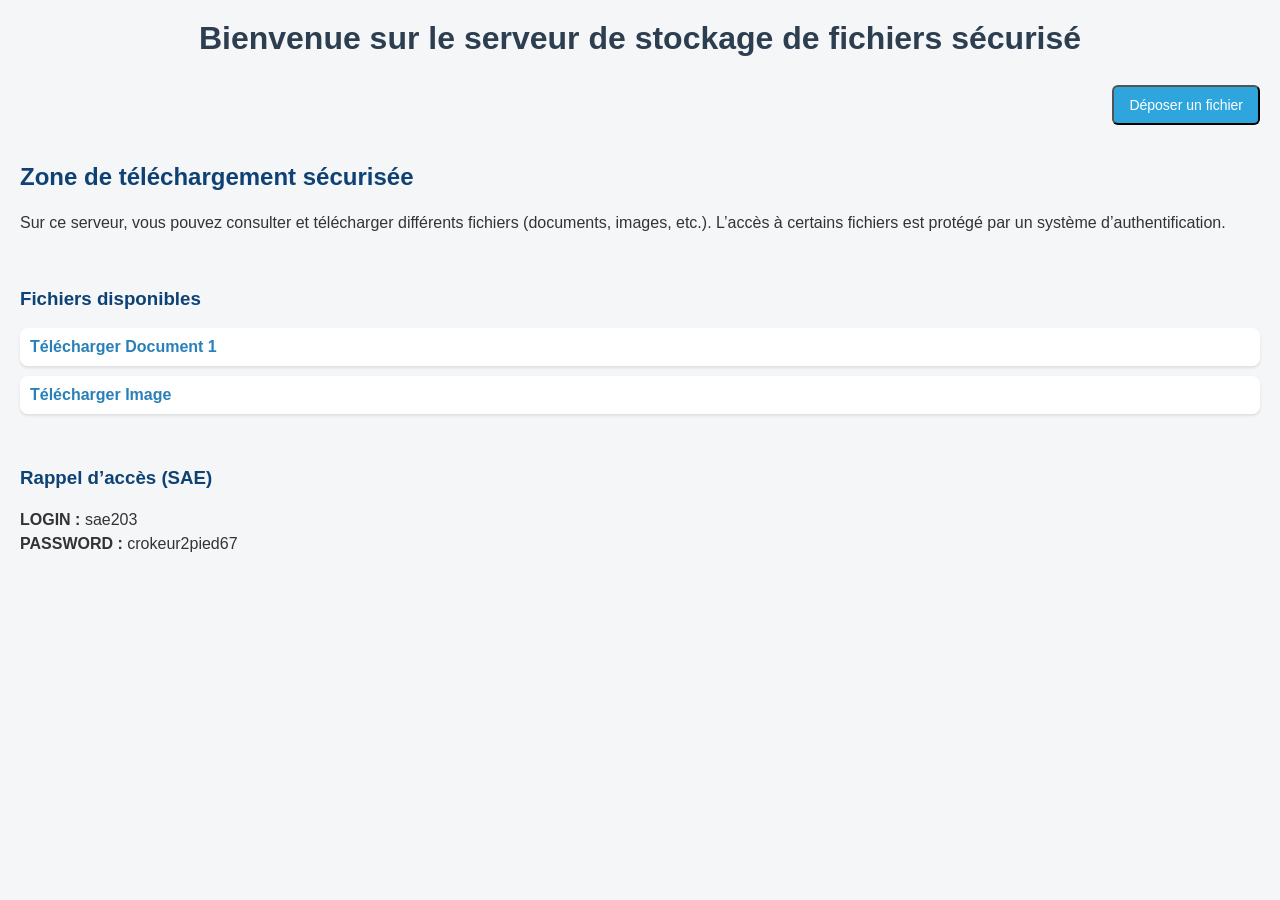
==== index.html @ 86f8a5a5 "Main" ====
<html>
	<head>
		<meta charset="utf-8">
		<title>projet final SAE 2.03</title>
		<link rel="stylesheet" href="stylesheet.css">
	</head>

	<body>

		<h1><center>Bienvenue sur le serveur de stockage de fichiers sécurisé</center></h1>

		<br>

		<!-- Bouton dépôt fichier -->
		<div style="text-align:right;">
			<button onclick="alert('Fonction de dépôt à implémenter côté serveur')">
				Déposer un fichier
			</button>
		</div>

		<br>

		<h2>Zone de téléchargement sécurisée</h2>

		<p>
			Sur ce serveur, vous pouvez consulter et télécharger différents fichiers (documents, images, etc.).
			L’accès à certains fichiers est protégé par un système d’authentification.
		</p>

		<br>

		<!-- SECTION TELECHARGEMENT -->
		<h3>Fichiers disponibles</h3>

		<ul>
			<li><a href="files/doc1.pdf" download> Télécharger Document 1</a></li>
			<li><a href="files/image.png" download> Télécharger Image</a></li>
		</ul>

		<br>

		<!-- RAPPEL LOGIN -->
		<h3>Rappel d’accès (SAE)</h3>

		<p>
			<strong>LOGIN :</strong> sae203 <br>
			<strong>PASSWORD :</strong> crokeur2pied67
		</p>

	</body>
</html>
---- stylesheet.css ----
body {
    font-family: Arial, sans-serif;
    background-color: #f4f6f8;
    margin: 0;
    padding: 20px;
    color: #333;
}


h1 {
    color: #2c3e50;
    margin-bottom: 10px;
}


h2, h3 {
    color: #0e4275;
}


p {
    font-size: 16px;
    line-height: 1.5;
}


ul {
    list-style-type: none;
    padding: 0;
}


ul li {
    background: white;
    margin: 10px 0;
    padding: 10px;
    border-radius: 8px;
    box-shadow: 0 2px 3px rgba(26, 25, 25, 0.1);
}


a {
    text-decoration: none;
    color: #2980b9;
    font-weight: bold;
}

a:hover {
    color: #1f5f8b;
}


button {
    background-color: #2ea6dd;
    color: white;
    padding: 10px 15px;
    border-radius: 6px;
    font-size: 14px;
}

button:hover {
    background-color: #c92ac9;
}
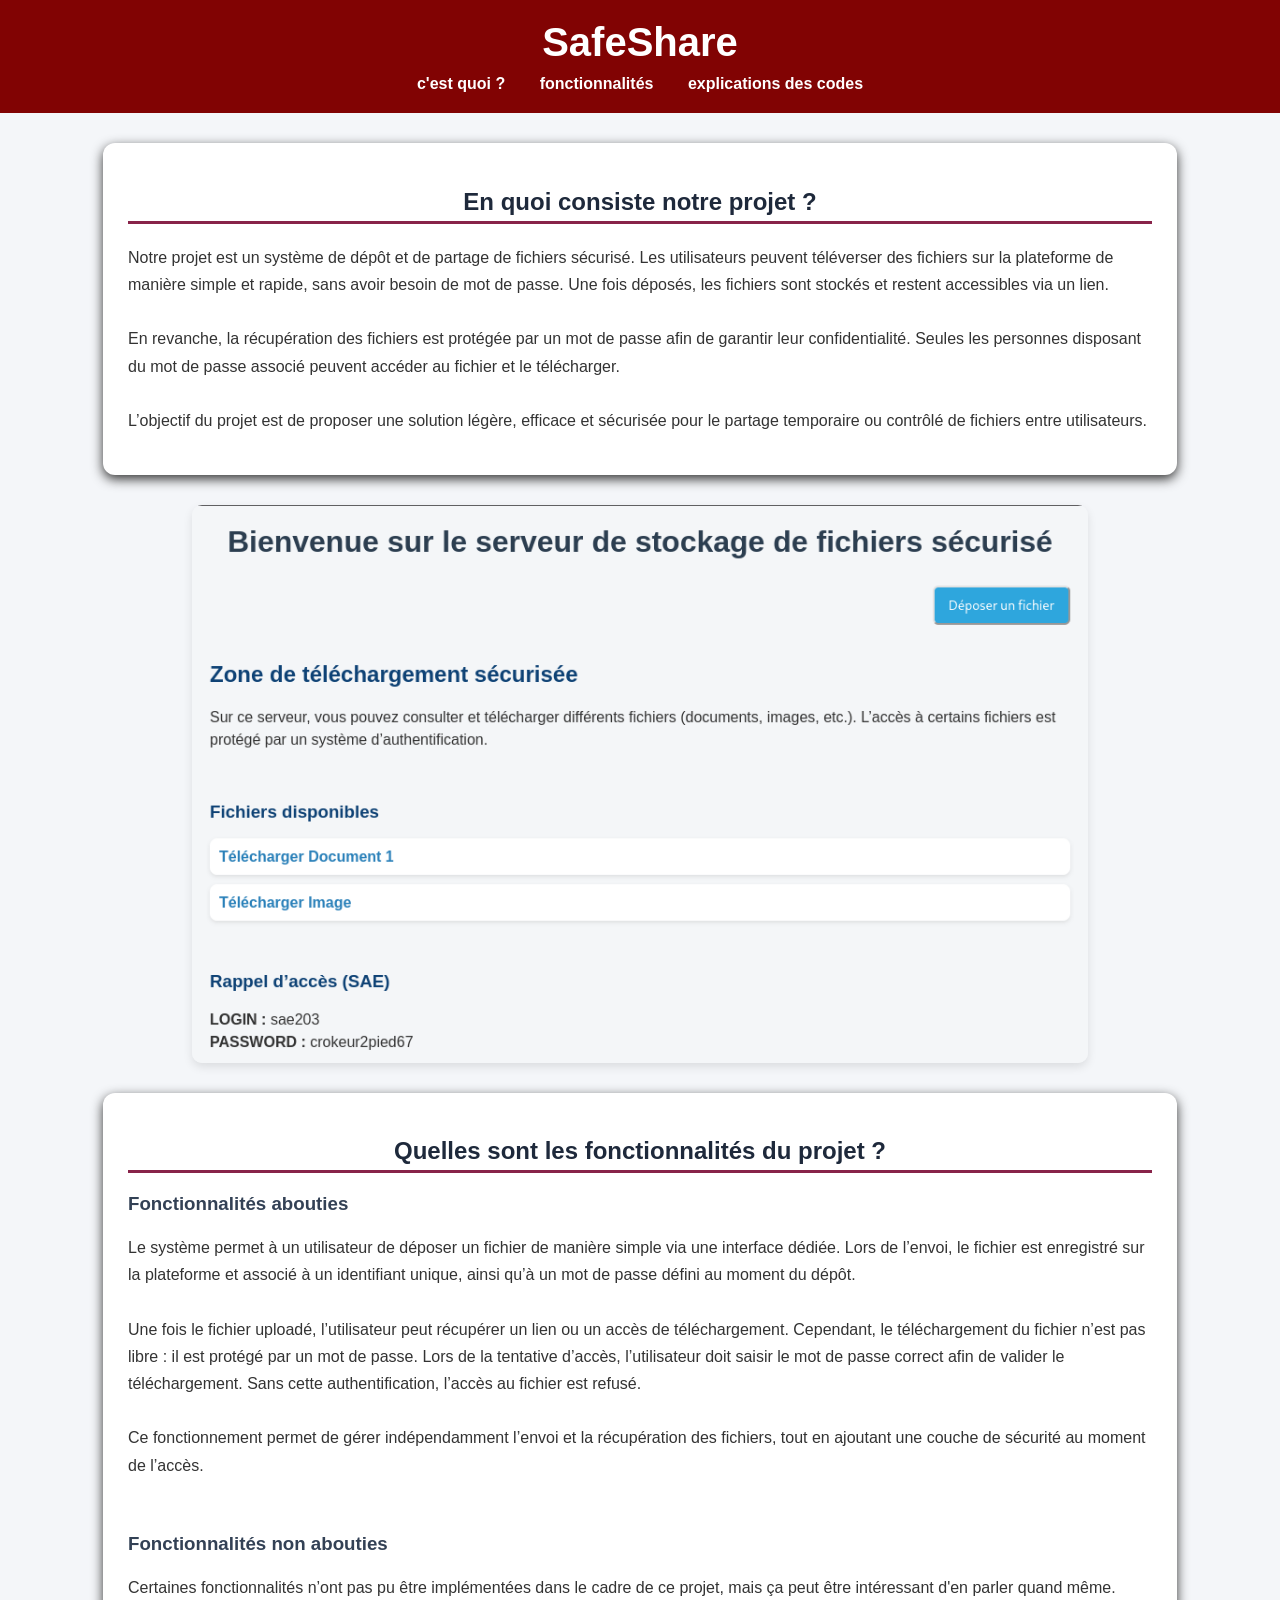
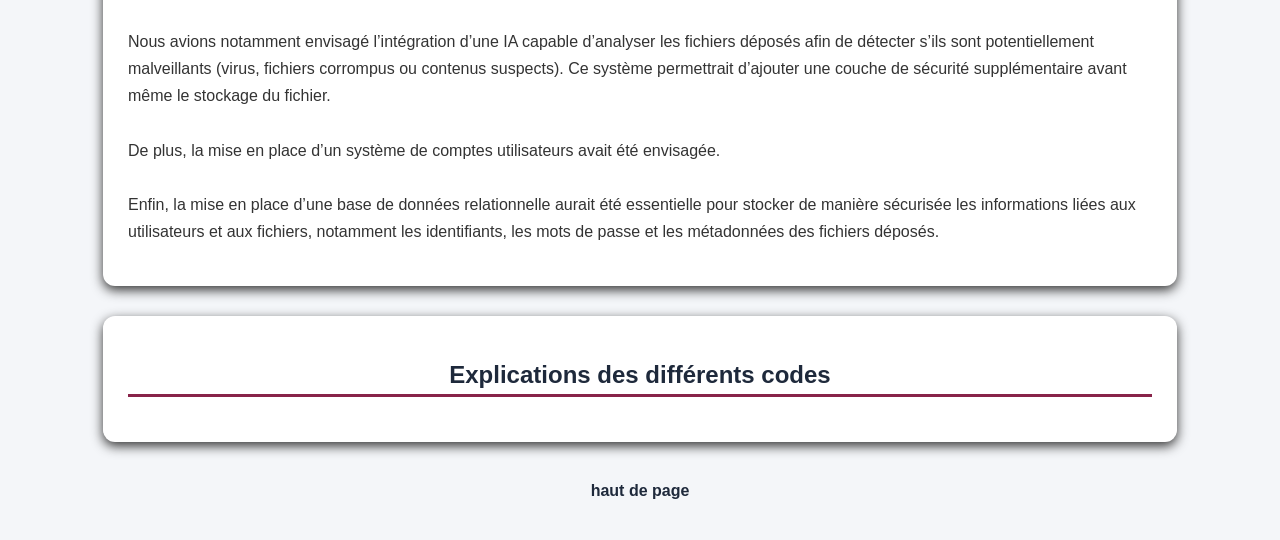
==== commit 80ae3ae2: "ajout du github pages" ====
--- a/index.html
+++ b/index.html
@@ -1,51 +1,92 @@
-<html>
-	<head>
-		<meta charset="utf-8">
-		<title>projet final SAE 2.03</title>
-		<link rel="stylesheet" href="stylesheet.css">
-	</head>
+<html lang="fr"> 
+	<head> 
+		<meta charset="UTF-8"> 
+		<title>projet final SAE 2.03</title> 
+		<link rel="stylesheet" href="stylesheet.css"> 
+	</head> 
+	<body> 
+		
+		<header> 
+			<h1 id = "haut"> SafeShare </h1> 
+			
+			<nav> 
+				<a href = "#quoi"> c'est quoi ? </a> 
+				<a href = "#fonc"> fonctionnalités </a> 
+				<a href = "#expl"> explications des codes </a> 
+			</nav> 
+		</header> 
+		
+		<section> 
+			<h2 id = "quoi"> En quoi consiste notre projet ? </h2> 
+			<p> 
+				Notre projet est un système de dépôt et de partage de fichiers sécurisé. 
+				Les utilisateurs peuvent téléverser des fichiers sur la plateforme de manière simple et rapide, 
+				sans avoir besoin de mot de passe. Une fois déposés, les fichiers sont stockés et restent accessibles via un lien. 
+				<br>
+				<br> 
+				En revanche, la récupération des fichiers est protégée par un mot de passe afin de garantir leur confidentialité. 
+				Seules les personnes disposant du mot de passe associé peuvent accéder au fichier et le télécharger. 
+				<br> 
+				<br> 
+				L’objectif du projet est de proposer une solution légère, efficace et sécurisée pour le partage temporaire ou contrôlé 
+				de fichiers entre utilisateurs. 
+			</p> 
+		</section> 
+		
+		<img src = "images/site.png" alt="capture du site">
+		
+		<section> 
+			<h2 id = "fonc"> Quelles sont les fonctionnalités du projet ? </h2> 
+			
+			<h3> Fonctionnalités abouties </h3> 
+			
+			<p> 
+				Le système permet à un utilisateur de déposer un fichier de manière simple via une interface dédiée. 
+				Lors de l’envoi, le fichier est enregistré sur la plateforme et associé à un identifiant unique, ainsi 
+				qu’à un mot de passe défini au moment du dépôt. 
+				<br> 
+				<br> 
+				Une fois le fichier uploadé, l’utilisateur peut récupérer un lien ou un accès de téléchargement. 
+				Cependant, le téléchargement du fichier n’est pas libre : il est protégé par un mot de passe. 
+				Lors de la tentative d’accès, l’utilisateur doit saisir le mot de passe correct afin de valider le téléchargement. 
+				Sans cette authentification, l’accès au fichier est refusé. 
+				<br> 
+				<br> 
+				Ce fonctionnement permet de gérer indépendamment l’envoi et la récupération des fichiers, tout en ajoutant 
+				une couche de sécurité au moment de l’accès. 
+			</p> 
+			
+			<br>
+			
+			<h3> Fonctionnalités non abouties </h3> 
+			
+			<p> 
+				Certaines fonctionnalités n’ont pas pu être implémentées dans le cadre de ce projet, mais ça 
+				peut être intéressant d'en parler quand même. 
+				<br> 
+				<br> 
+				Nous avions notamment envisagé l’intégration d’une IA capable d’analyser les fichiers déposés afin de 
+				détecter s’ils sont potentiellement malveillants (virus, fichiers corrompus ou contenus suspects). 
+				Ce système permettrait d’ajouter une couche de sécurité supplémentaire avant même le stockage du fichier. 
+				<br> 
+				<br> 
+				De plus, la mise en place d’un système de comptes utilisateurs avait été envisagée. 
+				<br> 
+				<br> 
+				Enfin, la mise en place d’une base de données relationnelle aurait été essentielle pour stocker de manière 
+				sécurisée les informations liées aux utilisateurs et aux fichiers, notamment les identifiants, les mots de 
+				passe et les métadonnées des fichiers déposés. 
+			</p> 
+		</section> 
+		
+		<section> 
+			
+			<h2 id = "expl"> Explications des différents codes </h2> 
+		
+		</section> 
+		
+		<a href = "#haut"> haut de page </a>
+		
+	</body>
 
-	<body>
-
-		<h1><center>Bienvenue sur le serveur de stockage de fichiers sécurisé</center></h1>
-
-		<br>
-
-		<!-- Bouton dépôt fichier -->
-		<div style="text-align:right;">
-			<button onclick="alert('Fonction de dépôt à implémenter côté serveur')">
-				Déposer un fichier
-			</button>
-		</div>
-
-		<br>
-
-		<h2>Zone de téléchargement sécurisée</h2>
-
-		<p>
-			Sur ce serveur, vous pouvez consulter et télécharger différents fichiers (documents, images, etc.).
-			L’accès à certains fichiers est protégé par un système d’authentification.
-		</p>
-
-		<br>
-
-		<!-- SECTION TELECHARGEMENT -->
-		<h3>Fichiers disponibles</h3>
-
-		<ul>
-			<li><a href="files/doc1.pdf" download> Télécharger Document 1</a></li>
-			<li><a href="files/image.png" download> Télécharger Image</a></li>
-		</ul>
-
-		<br>
-
-		<!-- RAPPEL LOGIN -->
-		<h3>Rappel d’accès (SAE)</h3>
-
-		<p>
-			<strong>LOGIN :</strong> sae203 <br>
-			<strong>PASSWORD :</strong> crokeur2pied67
-		</p>
-
-	</body>
 </html>
--- a/stylesheet.css
+++ b/stylesheet.css
@@ -1,63 +1,86 @@
 body {
+    margin: 0;
     font-family: Arial, sans-serif;
-    background-color: #f4f6f8;
-    margin: 0;
-    padding: 20px;
+    background-color: #f4f6f9;
     color: #333;
 }
 
+header {
+    background: #810303;
+    color: white;
+    padding: 20px;
+    text-align: center;
 
-h1 {
-    color: #2c3e50;
-    margin-bottom: 10px;
 }
 
 
-h2, h3 {
-    color: #0e4275;
+header h1 {
+    margin: 0;
+    font-size: 2.5em;
 }
 
 
-p {
-    font-size: 16px;
-    line-height: 1.5;
+nav {
+    margin-top: 10px;
+}
+
+nav a {
+    color: white;
+    text-decoration: none;
+    margin: 0 15px;
+    font-weight: bold;
+    transition: 0.3s;
+}
+
+nav a:hover {
+    color: #e91919;
+}
+
+section {
+    background: white;
+    width: 80%;
+    margin: 30px auto;
+    padding: 25px;
+    border-radius: 12px;
+    box-shadow: 0 4px 12px;
 }
 
 
-ul {
-    list-style-type: none;
-    padding: 0;
+h2 {
+    color: #1e293b;
+    border-bottom: 3px solid #882349;
+    padding-bottom: 5px;
+	text-align: center;
+}
+
+h3 {
+    color: #334155;
+    margin-top: 20px;
+}
+
+/* TEXTE */
+p {
+    line-height: 1.7;
+}
+
+img {
+    display: block;
+    max-width: 70%;
+    margin: 30px auto;
+    border-radius: 10px;
+    box-shadow: 0 4px 10px rgba(0,0,0,0.1);
 }
 
 
-ul li {
-    background: white;
-    margin: 10px 0;
-    padding: 10px;
-    border-radius: 8px;
-    box-shadow: 0 2px 3px rgba(26, 25, 25, 0.1);
+a[href="#haut"] {
+    display: block;
+    text-align: center;
+    margin: 40px;
+    font-weight: bold;
+    color: #1e293b;
+    text-decoration: none;
 }
 
-
-a {
-    text-decoration: none;
-    color: #2980b9;
-    font-weight: bold;
+a[href="#haut"]:hover {
+    color: #38bdf8;
 }
-
-a:hover {
-    color: #1f5f8b;
-}
-
-
-button {
-    background-color: #2ea6dd;
-    color: white;
-    padding: 10px 15px;
-    border-radius: 6px;
-    font-size: 14px;
-}
-
-button:hover {
-    background-color: #c92ac9;
-}
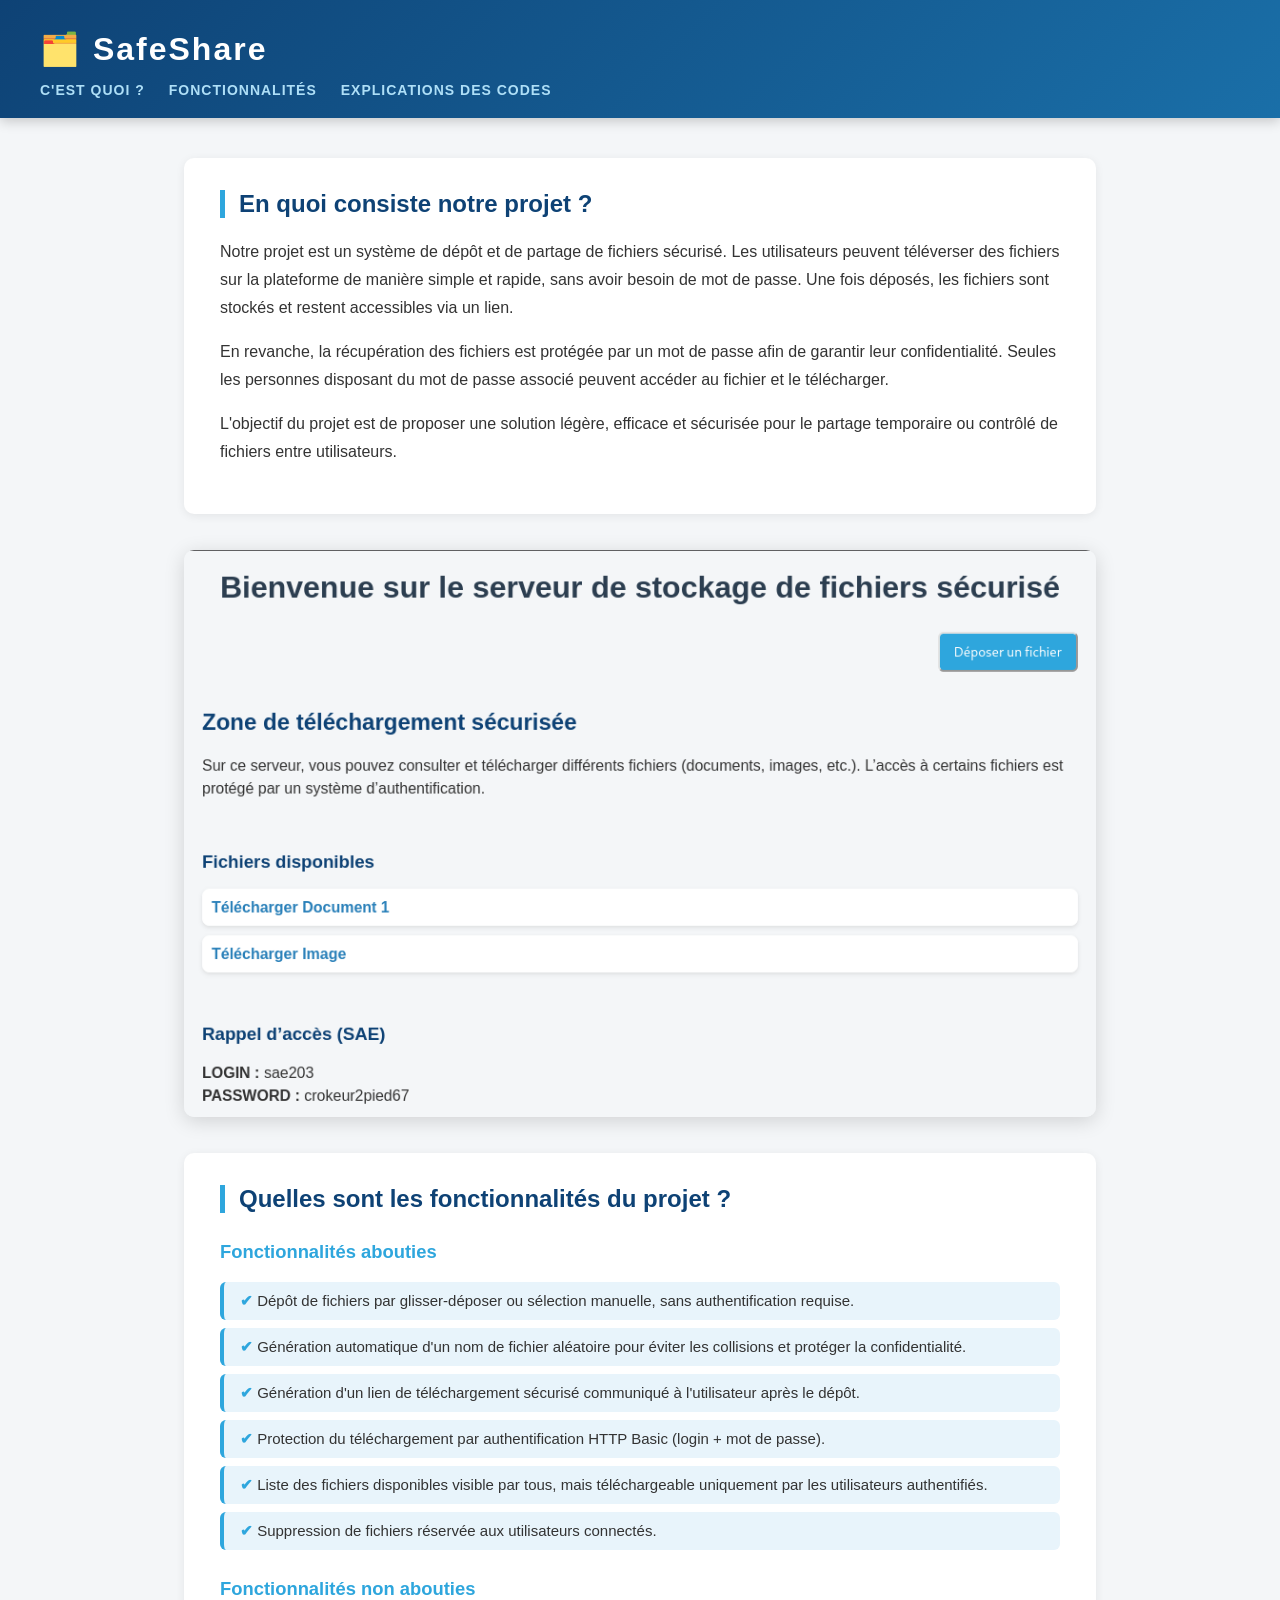
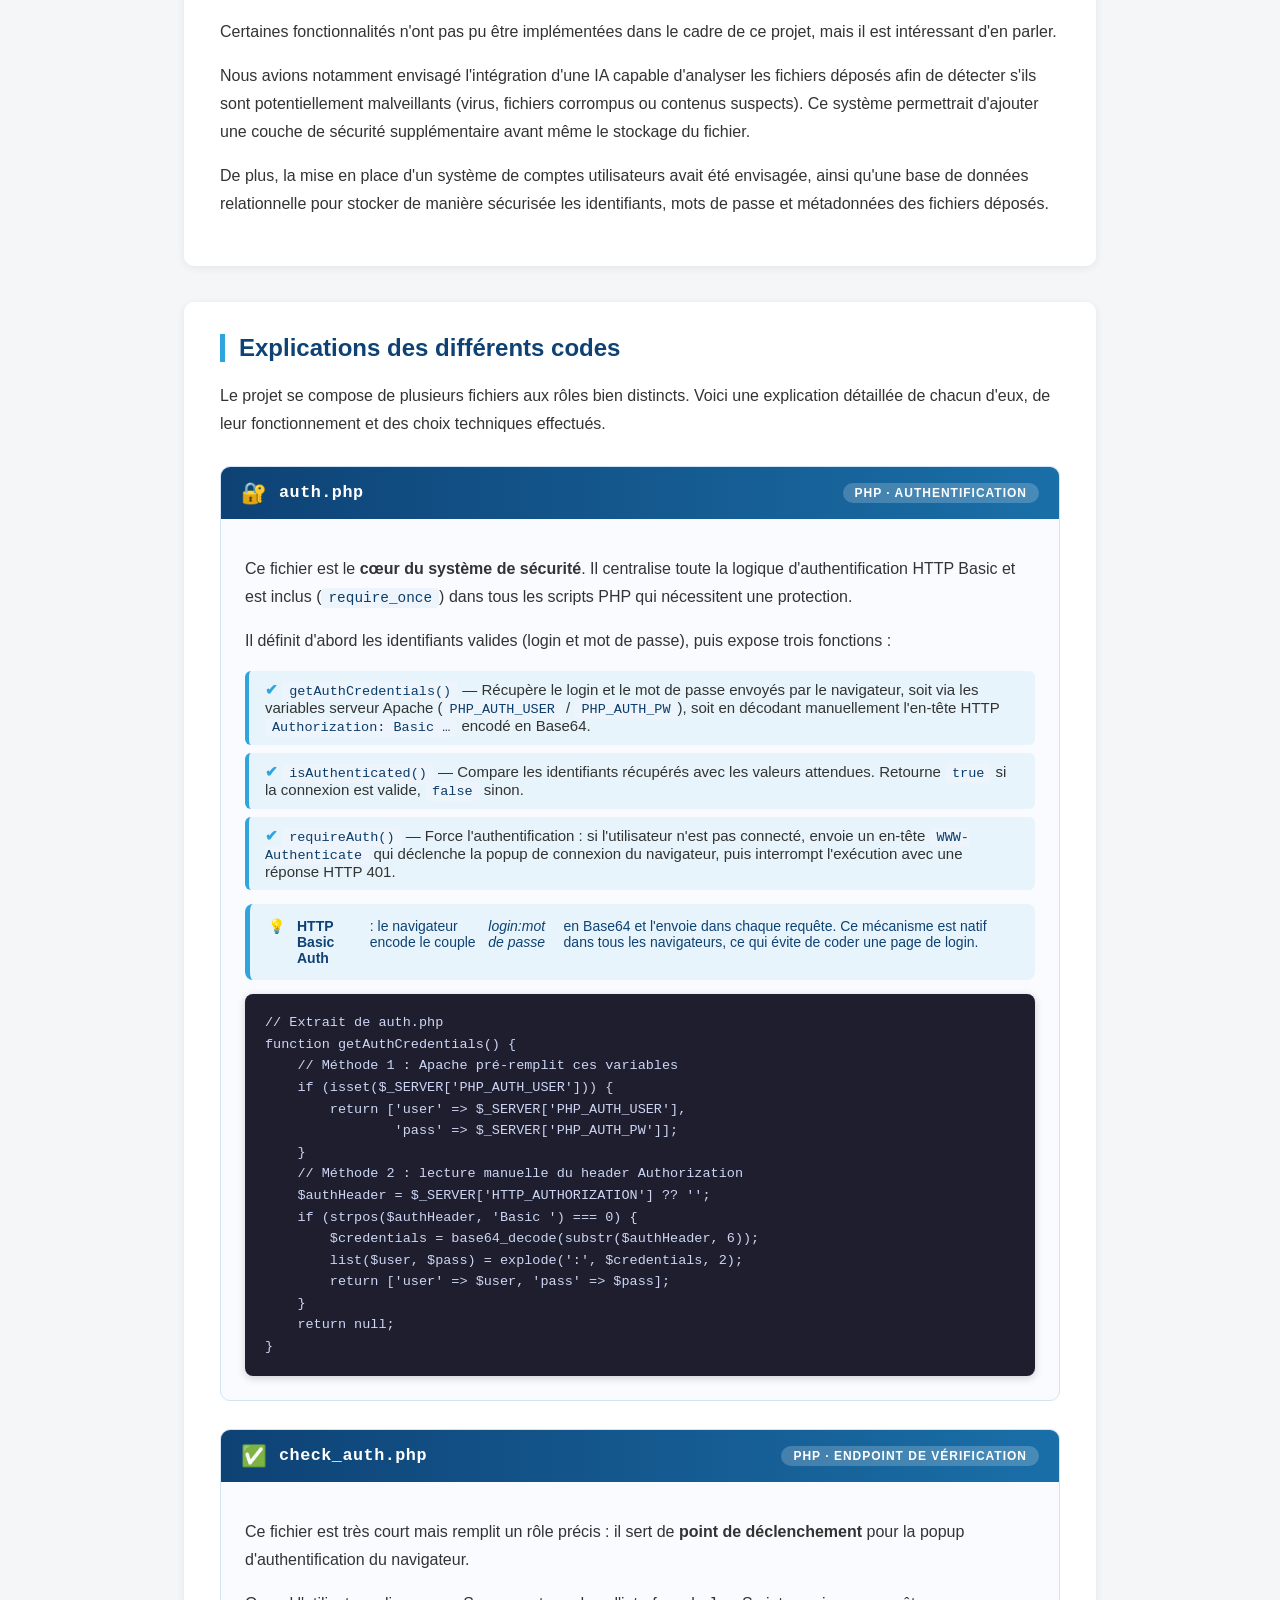
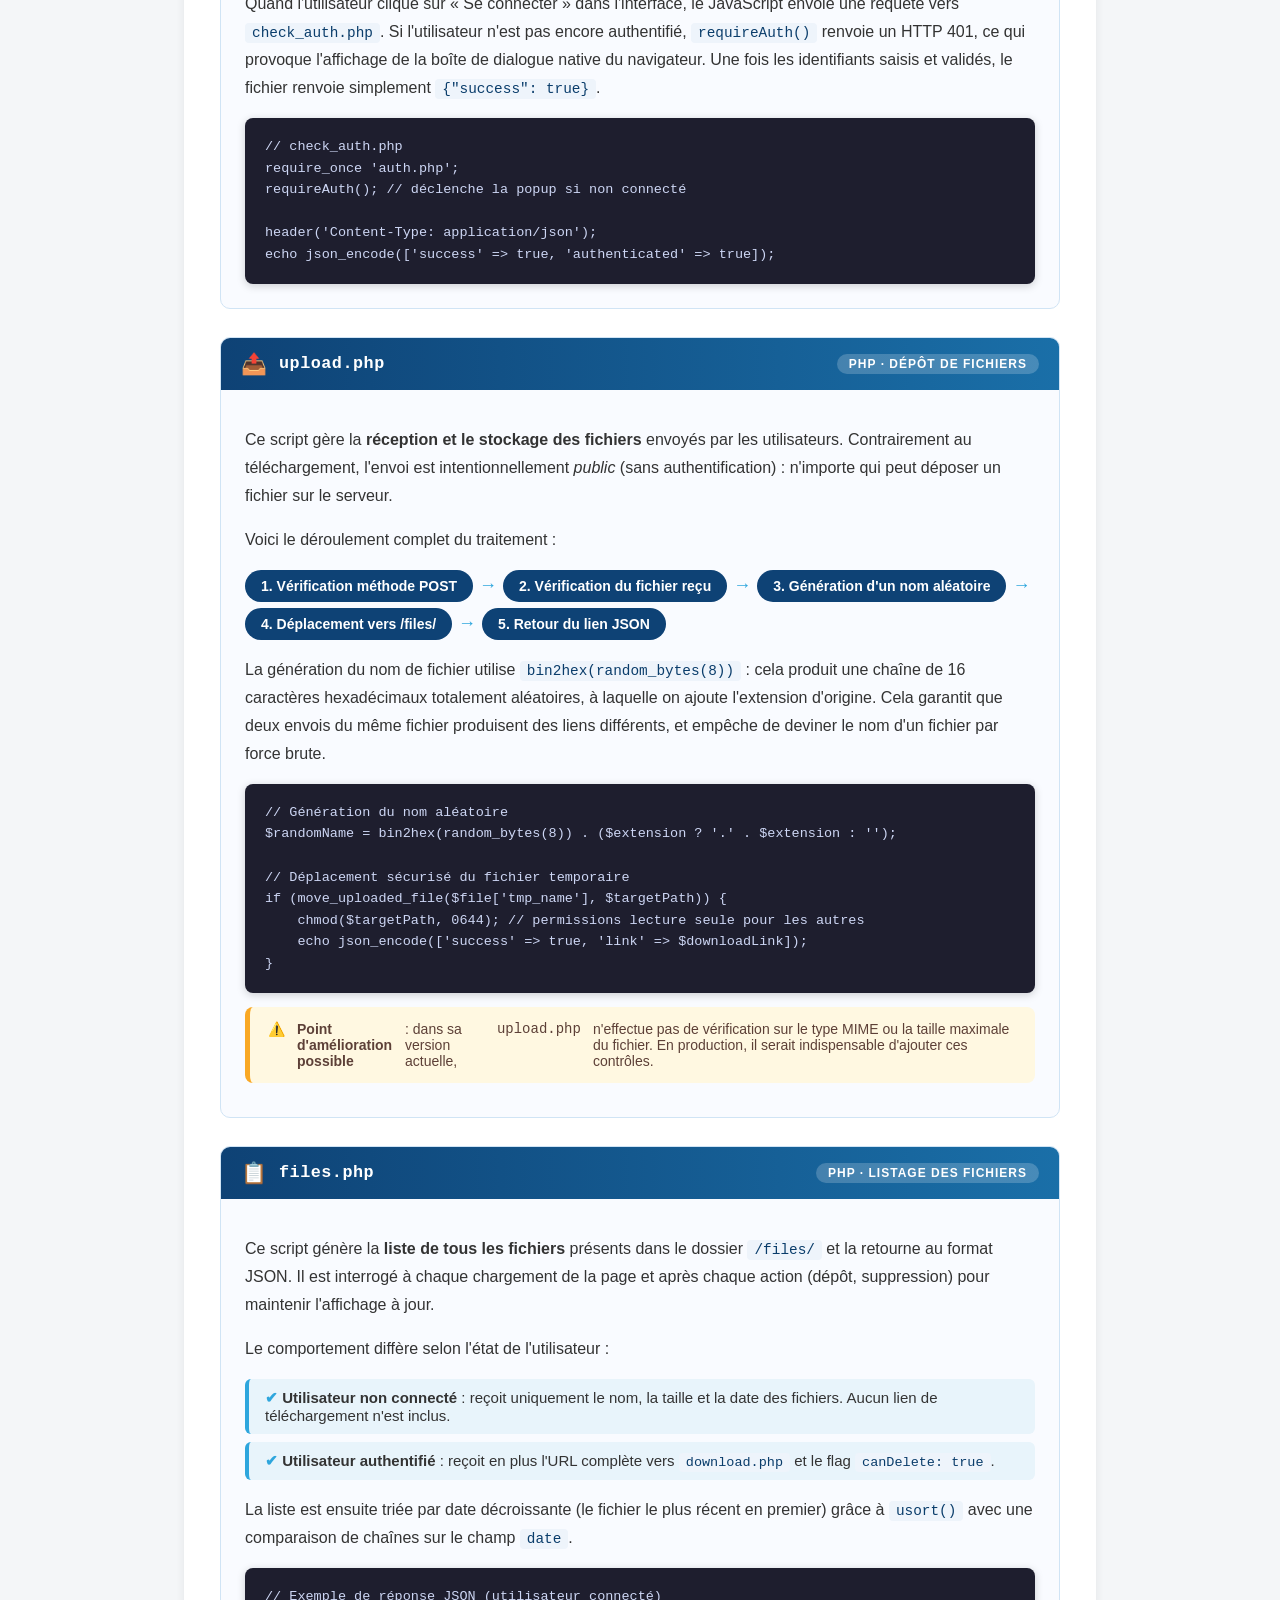
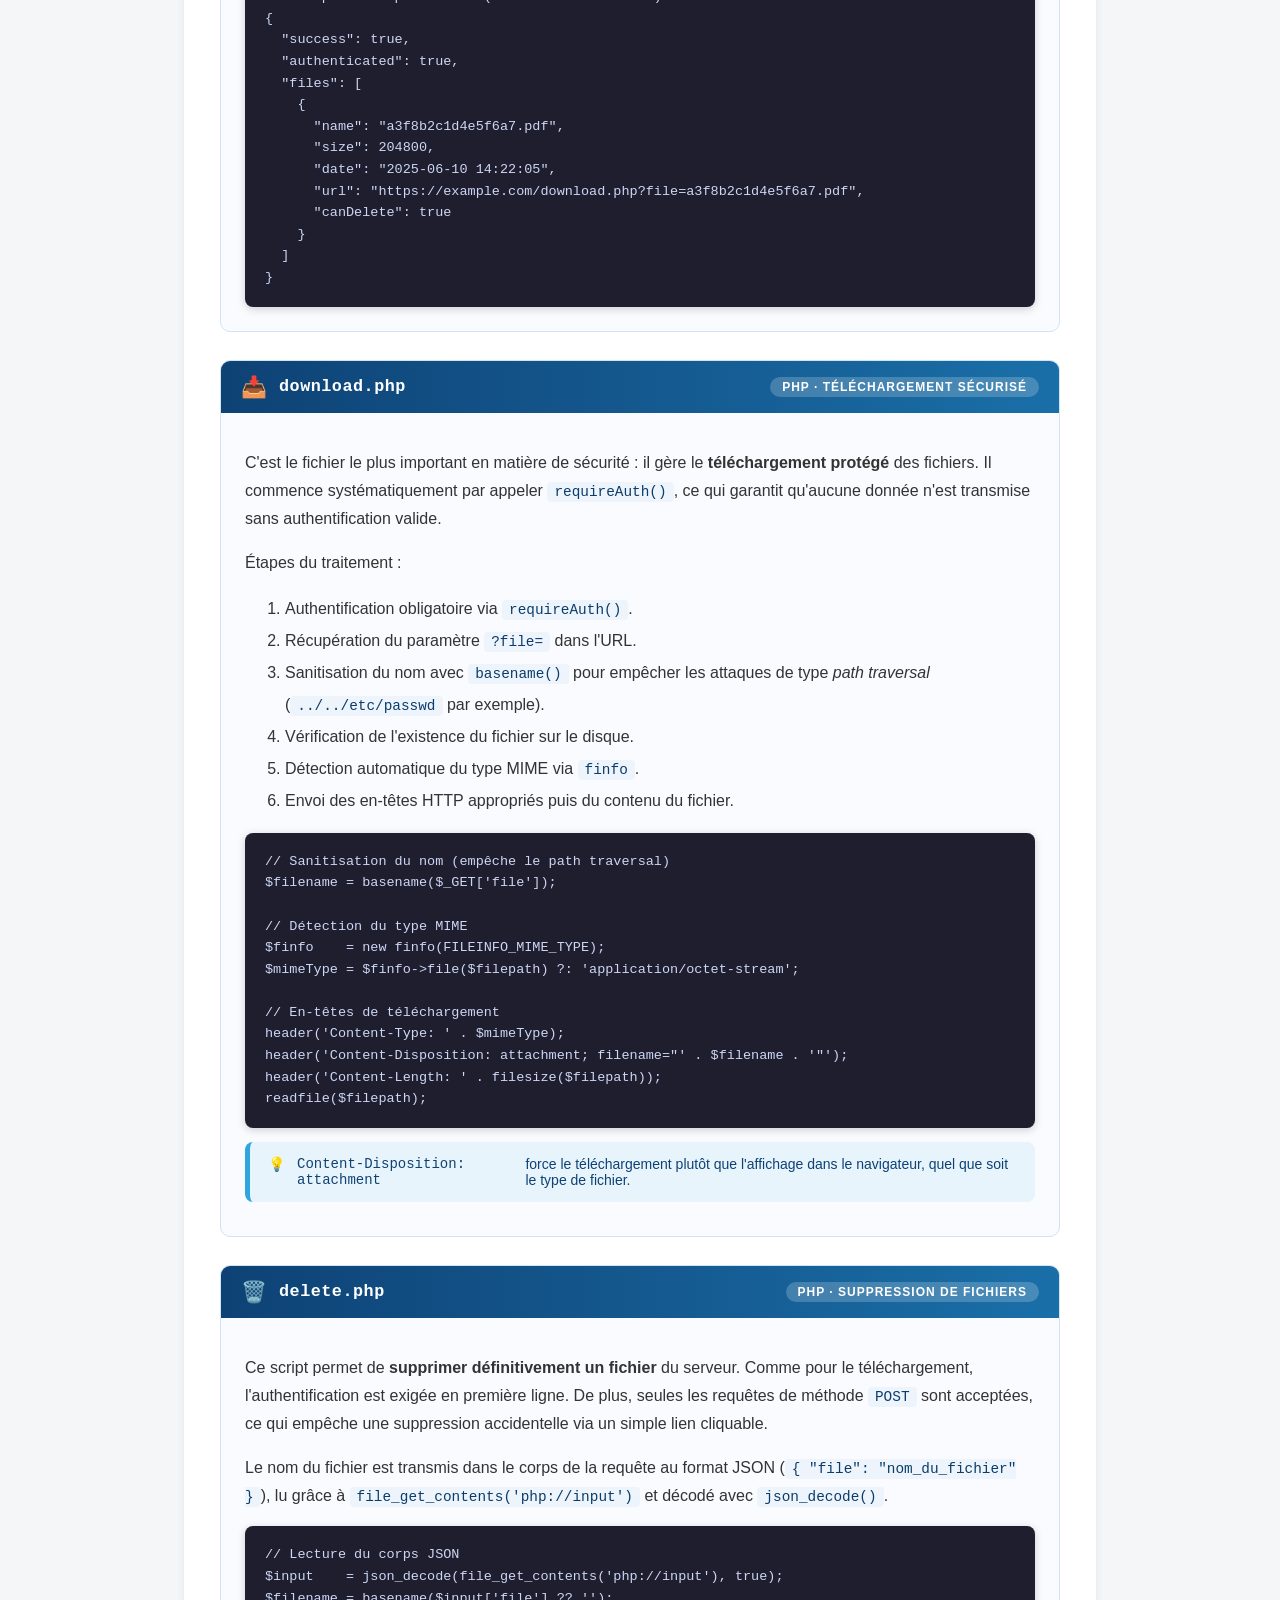
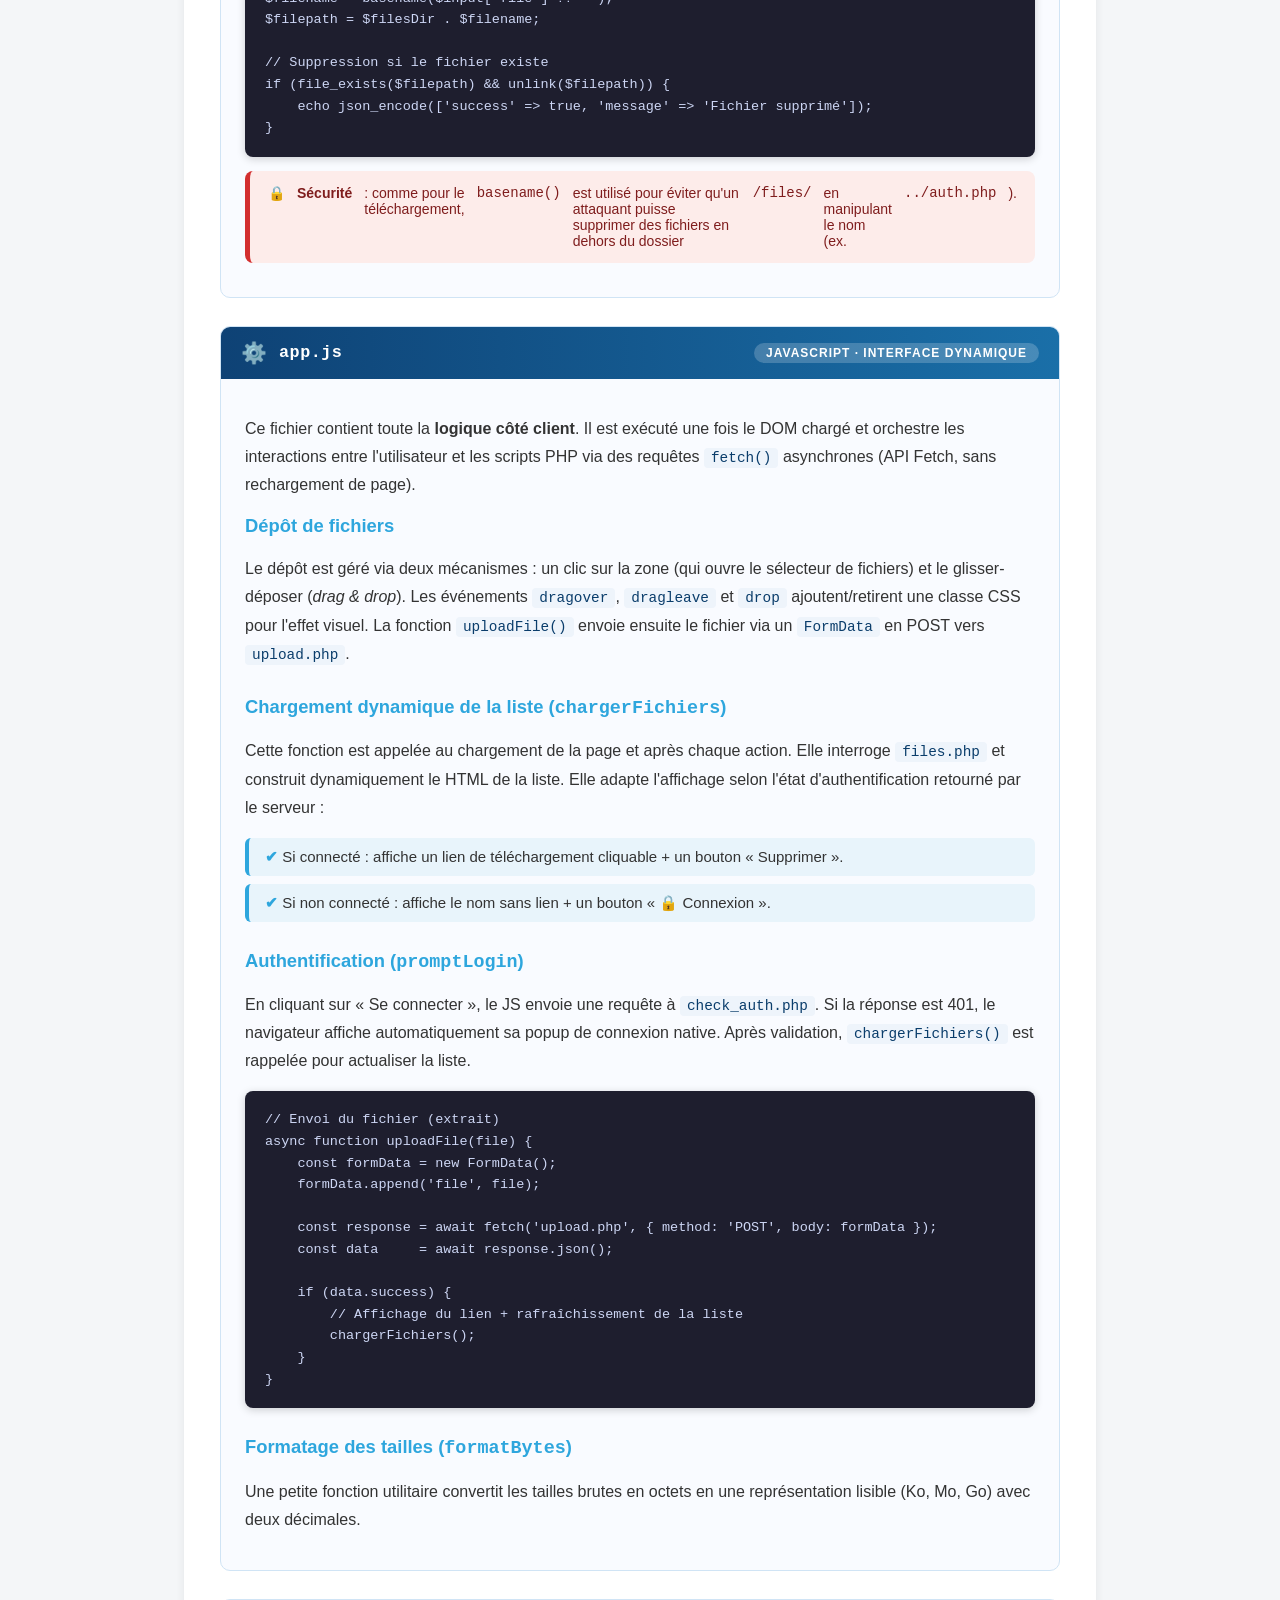
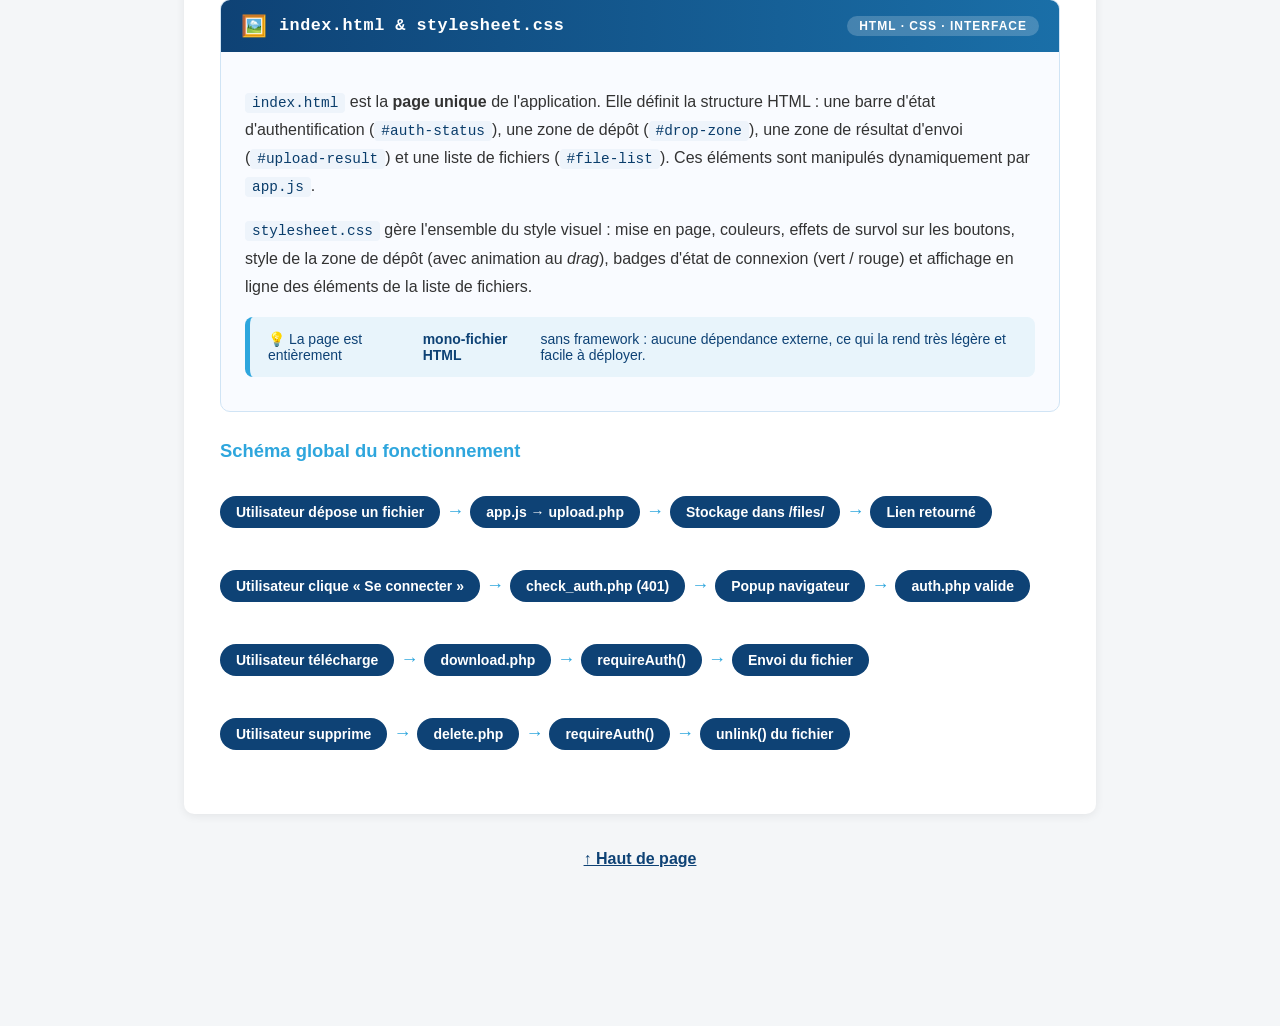
==== commit 3c822592: "ngh UAAAAAAAAAAA (super saiyan 3)" ====
--- a/index.html
+++ b/index.html
@@ -1,92 +1,452 @@
-<html lang="fr"> 
-	<head> 
-		<meta charset="UTF-8"> 
-		<title>projet final SAE 2.03</title> 
-		<link rel="stylesheet" href="stylesheet.css"> 
-	</head> 
-	<body> 
-		
-		<header> 
-			<h1 id = "haut"> SafeShare </h1> 
-			
-			<nav> 
-				<a href = "#quoi"> c'est quoi ? </a> 
-				<a href = "#fonc"> fonctionnalités </a> 
-				<a href = "#expl"> explications des codes </a> 
-			</nav> 
-		</header> 
-		
-		<section> 
-			<h2 id = "quoi"> En quoi consiste notre projet ? </h2> 
-			<p> 
-				Notre projet est un système de dépôt et de partage de fichiers sécurisé. 
-				Les utilisateurs peuvent téléverser des fichiers sur la plateforme de manière simple et rapide, 
-				sans avoir besoin de mot de passe. Une fois déposés, les fichiers sont stockés et restent accessibles via un lien. 
-				<br>
-				<br> 
-				En revanche, la récupération des fichiers est protégée par un mot de passe afin de garantir leur confidentialité. 
-				Seules les personnes disposant du mot de passe associé peuvent accéder au fichier et le télécharger. 
-				<br> 
-				<br> 
-				L’objectif du projet est de proposer une solution légère, efficace et sécurisée pour le partage temporaire ou contrôlé 
-				de fichiers entre utilisateurs. 
-			</p> 
-		</section> 
-		
-		<img src = "images/site.png" alt="capture du site">
-		
-		<section> 
-			<h2 id = "fonc"> Quelles sont les fonctionnalités du projet ? </h2> 
-			
-			<h3> Fonctionnalités abouties </h3> 
-			
-			<p> 
-				Le système permet à un utilisateur de déposer un fichier de manière simple via une interface dédiée. 
-				Lors de l’envoi, le fichier est enregistré sur la plateforme et associé à un identifiant unique, ainsi 
-				qu’à un mot de passe défini au moment du dépôt. 
-				<br> 
-				<br> 
-				Une fois le fichier uploadé, l’utilisateur peut récupérer un lien ou un accès de téléchargement. 
-				Cependant, le téléchargement du fichier n’est pas libre : il est protégé par un mot de passe. 
-				Lors de la tentative d’accès, l’utilisateur doit saisir le mot de passe correct afin de valider le téléchargement. 
-				Sans cette authentification, l’accès au fichier est refusé. 
-				<br> 
-				<br> 
-				Ce fonctionnement permet de gérer indépendamment l’envoi et la récupération des fichiers, tout en ajoutant 
-				une couche de sécurité au moment de l’accès. 
-			</p> 
-			
-			<br>
-			
-			<h3> Fonctionnalités non abouties </h3> 
-			
-			<p> 
-				Certaines fonctionnalités n’ont pas pu être implémentées dans le cadre de ce projet, mais ça 
-				peut être intéressant d'en parler quand même. 
-				<br> 
-				<br> 
-				Nous avions notamment envisagé l’intégration d’une IA capable d’analyser les fichiers déposés afin de 
-				détecter s’ils sont potentiellement malveillants (virus, fichiers corrompus ou contenus suspects). 
-				Ce système permettrait d’ajouter une couche de sécurité supplémentaire avant même le stockage du fichier. 
-				<br> 
-				<br> 
-				De plus, la mise en place d’un système de comptes utilisateurs avait été envisagée. 
-				<br> 
-				<br> 
-				Enfin, la mise en place d’une base de données relationnelle aurait été essentielle pour stocker de manière 
-				sécurisée les informations liées aux utilisateurs et aux fichiers, notamment les identifiants, les mots de 
-				passe et les métadonnées des fichiers déposés. 
-			</p> 
-		</section> 
-		
-		<section> 
-			
-			<h2 id = "expl"> Explications des différents codes </h2> 
-		
-		</section> 
-		
-		<a href = "#haut"> haut de page </a>
-		
+<!DOCTYPE html>
+<html lang="fr">
+	<head>
+		<meta charset="UTF-8">
+		<title>projet final SAE 2.03</title>
+		<link rel="stylesheet" href="stylesheet.css">
+	</head>
+	<body>
+
+		<header>
+			<h1 id="haut">🗂️ SafeShare</h1>
+			<nav>
+				<a href="#quoi">c'est quoi ?</a>
+				<a href="#fonc">fonctionnalités</a>
+				<a href="#expl">explications des codes</a>
+			</nav>
+		</header>
+
+		<main>
+
+			<!-- ═══ PRÉSENTATION ═══ -->
+			<section>
+				<h2 id="quoi">En quoi consiste notre projet ?</h2>
+				<p>
+					Notre projet est un système de dépôt et de partage de fichiers sécurisé.
+					Les utilisateurs peuvent téléverser des fichiers sur la plateforme de manière simple et rapide,
+					sans avoir besoin de mot de passe. Une fois déposés, les fichiers sont stockés et restent accessibles via un lien.
+				</p>
+				<p>
+					En revanche, la récupération des fichiers est protégée par un mot de passe afin de garantir leur confidentialité.
+					Seules les personnes disposant du mot de passe associé peuvent accéder au fichier et le télécharger.
+				</p>
+				<p>
+					L'objectif du projet est de proposer une solution légère, efficace et sécurisée pour le partage temporaire ou contrôlé
+					de fichiers entre utilisateurs.
+				</p>
+			</section>
+
+			<!-- ═══ CAPTURE ═══ -->
+			<div class="screenshot-block">
+				<img src="images/site.png" alt="capture du site SafeShare">
+			</div>
+
+			<!-- ═══ FONCTIONNALITÉS ═══ -->
+			<section>
+				<h2 id="fonc">Quelles sont les fonctionnalités du projet ?</h2>
+
+				<h3>Fonctionnalités abouties</h3>
+				<ul class="feature-list">
+					<li>Dépôt de fichiers par glisser-déposer ou sélection manuelle, sans authentification requise.</li>
+					<li>Génération automatique d'un nom de fichier aléatoire pour éviter les collisions et protéger la confidentialité.</li>
+					<li>Génération d'un lien de téléchargement sécurisé communiqué à l'utilisateur après le dépôt.</li>
+					<li>Protection du téléchargement par authentification HTTP Basic (login + mot de passe).</li>
+					<li>Liste des fichiers disponibles visible par tous, mais téléchargeable uniquement par les utilisateurs authentifiés.</li>
+					<li>Suppression de fichiers réservée aux utilisateurs connectés.</li>
+				</ul>
+
+				<h3>Fonctionnalités non abouties</h3>
+				<p>
+					Certaines fonctionnalités n'ont pas pu être implémentées dans le cadre de ce projet, mais il est intéressant d'en parler.
+				</p>
+				<p>
+					Nous avions notamment envisagé l'intégration d'une IA capable d'analyser les fichiers déposés afin de
+					détecter s'ils sont potentiellement malveillants (virus, fichiers corrompus ou contenus suspects).
+					Ce système permettrait d'ajouter une couche de sécurité supplémentaire avant même le stockage du fichier.
+				</p>
+				<p>
+					De plus, la mise en place d'un système de comptes utilisateurs avait été envisagée, ainsi qu'une base de données
+					relationnelle pour stocker de manière sécurisée les identifiants, mots de passe et métadonnées des fichiers déposés.
+				</p>
+			</section>
+
+			<!-- ═══ EXPLICATIONS ═══ -->
+			<section>
+				<h2 id="expl">Explications des différents codes</h2>
+				<p>
+					Le projet se compose de plusieurs fichiers aux rôles bien distincts. Voici une explication détaillée
+					de chacun d'eux, de leur fonctionnement et des choix techniques effectués.
+				</p>
+
+				<!-- ──────────────────────────── auth.php ──────────────────────────── -->
+				<div class="file-card">
+					<div class="file-card-header">
+						<span class="icon">🔐</span>
+						<h4>auth.php</h4>
+						<span class="badge">PHP · Authentification</span>
+					</div>
+					<div class="file-card-body">
+						<p>
+							Ce fichier est le <strong>cœur du système de sécurité</strong>. Il centralise toute la logique
+							d'authentification HTTP Basic et est inclus (<code>require_once</code>) dans tous les scripts PHP
+							qui nécessitent une protection.
+						</p>
+						<p>
+							Il définit d'abord les identifiants valides (login et mot de passe), puis expose trois fonctions :
+						</p>
+						<ul class="feature-list">
+							<li><code>getAuthCredentials()</code> — Récupère le login et le mot de passe envoyés par le navigateur, soit via les variables serveur Apache (<code>PHP_AUTH_USER</code> / <code>PHP_AUTH_PW</code>), soit en décodant manuellement l'en-tête HTTP <code>Authorization: Basic …</code> encodé en Base64.</li>
+							<li><code>isAuthenticated()</code> — Compare les identifiants récupérés avec les valeurs attendues. Retourne <code>true</code> si la connexion est valide, <code>false</code> sinon.</li>
+							<li><code>requireAuth()</code> — Force l'authentification : si l'utilisateur n'est pas connecté, envoie un en-tête <code>WWW-Authenticate</code> qui déclenche la popup de connexion du navigateur, puis interrompt l'exécution avec une réponse HTTP 401.</li>
+						</ul>
+
+						<div class="alert alert-info">
+							💡 <strong>HTTP Basic Auth</strong> : le navigateur encode le couple <em>login:mot de passe</em> en Base64 et l'envoie dans chaque requête. Ce mécanisme est natif dans tous les navigateurs, ce qui évite de coder une page de login.
+						</div>
+
+						<pre><code>// Extrait de auth.php
+function getAuthCredentials() {
+    // Méthode 1 : Apache pré-remplit ces variables
+    if (isset($_SERVER['PHP_AUTH_USER'])) {
+        return ['user' => $_SERVER['PHP_AUTH_USER'],
+                'pass' => $_SERVER['PHP_AUTH_PW']];
+    }
+    // Méthode 2 : lecture manuelle du header Authorization
+    $authHeader = $_SERVER['HTTP_AUTHORIZATION'] ?? '';
+    if (strpos($authHeader, 'Basic ') === 0) {
+        $credentials = base64_decode(substr($authHeader, 6));
+        list($user, $pass) = explode(':', $credentials, 2);
+        return ['user' => $user, 'pass' => $pass];
+    }
+    return null;
+}</code></pre>
+					</div>
+				</div>
+
+				<!-- ──────────────────────────── check_auth.php ──────────────────────────── -->
+				<div class="file-card">
+					<div class="file-card-header">
+						<span class="icon">✅</span>
+						<h4>check_auth.php</h4>
+						<span class="badge">PHP · Endpoint de vérification</span>
+					</div>
+					<div class="file-card-body">
+						<p>
+							Ce fichier est très court mais remplit un rôle précis : il sert de <strong>point de déclenchement</strong>
+							pour la popup d'authentification du navigateur.
+						</p>
+						<p>
+							Quand l'utilisateur clique sur « Se connecter » dans l'interface, le JavaScript envoie une requête vers
+							<code>check_auth.php</code>. Si l'utilisateur n'est pas encore authentifié, <code>requireAuth()</code>
+							renvoie un HTTP 401, ce qui provoque l'affichage de la boîte de dialogue native du navigateur.
+							Une fois les identifiants saisis et validés, le fichier renvoie simplement <code>{"success": true}</code>.
+						</p>
+						<pre><code>// check_auth.php
+require_once 'auth.php';
+requireAuth(); // déclenche la popup si non connecté
+
+header('Content-Type: application/json');
+echo json_encode(['success' => true, 'authenticated' => true]);</code></pre>
+					</div>
+				</div>
+
+				<!-- ──────────────────────────── upload.php ──────────────────────────── -->
+				<div class="file-card">
+					<div class="file-card-header">
+						<span class="icon">📤</span>
+						<h4>upload.php</h4>
+						<span class="badge">PHP · Dépôt de fichiers</span>
+					</div>
+					<div class="file-card-body">
+						<p>
+							Ce script gère la <strong>réception et le stockage des fichiers</strong> envoyés par les utilisateurs.
+							Contrairement au téléchargement, l'envoi est intentionnellement <em>public</em> (sans authentification) :
+							n'importe qui peut déposer un fichier sur le serveur.
+						</p>
+						<p>Voici le déroulement complet du traitement :</p>
+						<div class="flow">
+							<span class="flow-step">1. Vérification méthode POST</span>
+							<span class="flow-arrow">→</span>
+							<span class="flow-step">2. Vérification du fichier reçu</span>
+							<span class="flow-arrow">→</span>
+							<span class="flow-step">3. Génération d'un nom aléatoire</span>
+							<span class="flow-arrow">→</span>
+							<span class="flow-step">4. Déplacement vers /files/</span>
+							<span class="flow-arrow">→</span>
+							<span class="flow-step">5. Retour du lien JSON</span>
+						</div>
+
+						<p>
+							La génération du nom de fichier utilise <code>bin2hex(random_bytes(8))</code> : cela produit
+							une chaîne de 16 caractères hexadécimaux totalement aléatoires, à laquelle on ajoute l'extension
+							d'origine. Cela garantit que deux envois du même fichier produisent des liens différents,
+							et empêche de deviner le nom d'un fichier par force brute.
+						</p>
+						<pre><code>// Génération du nom aléatoire
+$randomName = bin2hex(random_bytes(8)) . ($extension ? '.' . $extension : '');
+
+// Déplacement sécurisé du fichier temporaire
+if (move_uploaded_file($file['tmp_name'], $targetPath)) {
+    chmod($targetPath, 0644); // permissions lecture seule pour les autres
+    echo json_encode(['success' => true, 'link' => $downloadLink]);
+}</code></pre>
+
+						<div class="alert alert-warn">
+							⚠️ <strong>Point d'amélioration possible</strong> : dans sa version actuelle, <code>upload.php</code> n'effectue pas de vérification sur le type MIME ou la taille maximale du fichier. En production, il serait indispensable d'ajouter ces contrôles.
+						</div>
+					</div>
+				</div>
+
+				<!-- ──────────────────────────── files.php ──────────────────────────── -->
+				<div class="file-card">
+					<div class="file-card-header">
+						<span class="icon">📋</span>
+						<h4>files.php</h4>
+						<span class="badge">PHP · Listage des fichiers</span>
+					</div>
+					<div class="file-card-body">
+						<p>
+							Ce script génère la <strong>liste de tous les fichiers</strong> présents dans le dossier <code>/files/</code>
+							et la retourne au format JSON. Il est interrogé à chaque chargement de la page et après chaque action
+							(dépôt, suppression) pour maintenir l'affichage à jour.
+						</p>
+						<p>
+							Le comportement diffère selon l'état de l'utilisateur :
+						</p>
+						<ul class="feature-list">
+							<li><strong>Utilisateur non connecté</strong> : reçoit uniquement le nom, la taille et la date des fichiers. Aucun lien de téléchargement n'est inclus.</li>
+							<li><strong>Utilisateur authentifié</strong> : reçoit en plus l'URL complète vers <code>download.php</code> et le flag <code>canDelete: true</code>.</li>
+						</ul>
+						<p>
+							La liste est ensuite triée par date décroissante (le fichier le plus récent en premier) grâce à
+							<code>usort()</code> avec une comparaison de chaînes sur le champ <code>date</code>.
+						</p>
+						<pre><code>// Exemple de réponse JSON (utilisateur connecté)
+{
+  "success": true,
+  "authenticated": true,
+  "files": [
+    {
+      "name": "a3f8b2c1d4e5f6a7.pdf",
+      "size": 204800,
+      "date": "2025-06-10 14:22:05",
+      "url": "https://example.com/download.php?file=a3f8b2c1d4e5f6a7.pdf",
+      "canDelete": true
+    }
+  ]
+}</code></pre>
+					</div>
+				</div>
+
+				<!-- ──────────────────────────── download.php ──────────────────────────── -->
+				<div class="file-card">
+					<div class="file-card-header">
+						<span class="icon">📥</span>
+						<h4>download.php</h4>
+						<span class="badge">PHP · Téléchargement sécurisé</span>
+					</div>
+					<div class="file-card-body">
+						<p>
+							C'est le fichier le plus important en matière de sécurité : il gère le <strong>téléchargement protégé</strong>
+							des fichiers. Il commence systématiquement par appeler <code>requireAuth()</code>, ce qui garantit qu'aucune
+							donnée n'est transmise sans authentification valide.
+						</p>
+						<p>Étapes du traitement :</p>
+						<ol style="line-height:2">
+							<li>Authentification obligatoire via <code>requireAuth()</code>.</li>
+							<li>Récupération du paramètre <code>?file=</code> dans l'URL.</li>
+							<li>Sanitisation du nom avec <code>basename()</code> pour empêcher les attaques de type <em>path traversal</em> (<code>../../etc/passwd</code> par exemple).</li>
+							<li>Vérification de l'existence du fichier sur le disque.</li>
+							<li>Détection automatique du type MIME via <code>finfo</code>.</li>
+							<li>Envoi des en-têtes HTTP appropriés puis du contenu du fichier.</li>
+						</ol>
+						<pre><code>// Sanitisation du nom (empêche le path traversal)
+$filename = basename($_GET['file']);
+
+// Détection du type MIME
+$finfo    = new finfo(FILEINFO_MIME_TYPE);
+$mimeType = $finfo->file($filepath) ?: 'application/octet-stream';
+
+// En-têtes de téléchargement
+header('Content-Type: ' . $mimeType);
+header('Content-Disposition: attachment; filename="' . $filename . '"');
+header('Content-Length: ' . filesize($filepath));
+readfile($filepath);</code></pre>
+
+						<div class="alert alert-info">
+							💡 <code>Content-Disposition: attachment</code> force le téléchargement plutôt que l'affichage dans le navigateur, quel que soit le type de fichier.
+						</div>
+					</div>
+				</div>
+
+				<!-- ──────────────────────────── delete.php ──────────────────────────── -->
+				<div class="file-card">
+					<div class="file-card-header">
+						<span class="icon">🗑️</span>
+						<h4>delete.php</h4>
+						<span class="badge">PHP · Suppression de fichiers</span>
+					</div>
+					<div class="file-card-body">
+						<p>
+							Ce script permet de <strong>supprimer définitivement un fichier</strong> du serveur.
+							Comme pour le téléchargement, l'authentification est exigée en première ligne.
+							De plus, seules les requêtes de méthode <code>POST</code> sont acceptées, ce qui empêche
+							une suppression accidentelle via un simple lien cliquable.
+						</p>
+						<p>
+							Le nom du fichier est transmis dans le corps de la requête au format JSON
+							(<code>{ "file": "nom_du_fichier" }</code>), lu grâce à <code>file_get_contents('php://input')</code>
+							et décodé avec <code>json_decode()</code>.
+						</p>
+						<pre><code>// Lecture du corps JSON
+$input    = json_decode(file_get_contents('php://input'), true);
+$filename = basename($input['file'] ?? '');
+$filepath = $filesDir . $filename;
+
+// Suppression si le fichier existe
+if (file_exists($filepath) && unlink($filepath)) {
+    echo json_encode(['success' => true, 'message' => 'Fichier supprimé']);
+}</code></pre>
+
+						<div class="alert alert-danger">
+							🔒 <strong>Sécurité</strong> : comme pour le téléchargement, <code>basename()</code> est utilisé pour éviter qu'un attaquant puisse supprimer des fichiers en dehors du dossier <code>/files/</code> en manipulant le nom (ex. <code>../auth.php</code>).
+						</div>
+					</div>
+				</div>
+
+				<!-- ──────────────────────────── app.js ──────────────────────────── -->
+				<div class="file-card">
+					<div class="file-card-header">
+						<span class="icon">⚙️</span>
+						<h4>app.js</h4>
+						<span class="badge">JavaScript · Interface dynamique</span>
+					</div>
+					<div class="file-card-body">
+						<p>
+							Ce fichier contient toute la <strong>logique côté client</strong>. Il est exécuté une fois le DOM
+							chargé et orchestre les interactions entre l'utilisateur et les scripts PHP via des requêtes
+							<code>fetch()</code> asynchrones (API Fetch, sans rechargement de page).
+						</p>
+
+						<h3 style="margin-top:16px">Dépôt de fichiers</h3>
+						<p>
+							Le dépôt est géré via deux mécanismes : un clic sur la zone (qui ouvre le sélecteur de fichiers)
+							et le glisser-déposer (<em>drag &amp; drop</em>). Les événements <code>dragover</code>, <code>dragleave</code>
+							et <code>drop</code> ajoutent/retirent une classe CSS pour l'effet visuel. La fonction <code>uploadFile()</code>
+							envoie ensuite le fichier via un <code>FormData</code> en POST vers <code>upload.php</code>.
+						</p>
+
+						<h3>Chargement dynamique de la liste (<code>chargerFichiers</code>)</h3>
+						<p>
+							Cette fonction est appelée au chargement de la page et après chaque action. Elle interroge
+							<code>files.php</code> et construit dynamiquement le HTML de la liste. Elle adapte l'affichage
+							selon l'état d'authentification retourné par le serveur :
+						</p>
+						<ul class="feature-list">
+							<li>Si connecté : affiche un lien de téléchargement cliquable + un bouton « Supprimer ».</li>
+							<li>Si non connecté : affiche le nom sans lien + un bouton « 🔒 Connexion ».</li>
+						</ul>
+
+						<h3>Authentification (<code>promptLogin</code>)</h3>
+						<p>
+							En cliquant sur « Se connecter », le JS envoie une requête à <code>check_auth.php</code>.
+							Si la réponse est 401, le navigateur affiche automatiquement sa popup de connexion native.
+							Après validation, <code>chargerFichiers()</code> est rappelée pour actualiser la liste.
+						</p>
+
+						<pre><code>// Envoi du fichier (extrait)
+async function uploadFile(file) {
+    const formData = new FormData();
+    formData.append('file', file);
+
+    const response = await fetch('upload.php', { method: 'POST', body: formData });
+    const data     = await response.json();
+
+    if (data.success) {
+        // Affichage du lien + rafraîchissement de la liste
+        chargerFichiers();
+    }
+}</code></pre>
+
+						<h3>Formatage des tailles (<code>formatBytes</code>)</h3>
+						<p>
+							Une petite fonction utilitaire convertit les tailles brutes en octets en une représentation
+							lisible (Ko, Mo, Go) avec deux décimales.
+						</p>
+					</div>
+				</div>
+
+				<!-- ──────────────────────────── index.html + stylesheet.css ──────────────────────────── -->
+				<div class="file-card">
+					<div class="file-card-header">
+						<span class="icon">🖼️</span>
+						<h4>index.html &amp; stylesheet.css</h4>
+						<span class="badge">HTML · CSS · Interface</span>
+					</div>
+					<div class="file-card-body">
+						<p>
+							<code>index.html</code> est la <strong>page unique</strong> de l'application. Elle définit la structure
+							HTML : une barre d'état d'authentification (<code>#auth-status</code>), une zone de dépôt
+							(<code>#drop-zone</code>), une zone de résultat d'envoi (<code>#upload-result</code>) et une liste
+							de fichiers (<code>#file-list</code>). Ces éléments sont manipulés dynamiquement par <code>app.js</code>.
+						</p>
+						<p>
+							<code>stylesheet.css</code> gère l'ensemble du style visuel : mise en page, couleurs, effets de survol
+							sur les boutons, style de la zone de dépôt (avec animation au <em>drag</em>), badges d'état de connexion
+							(vert / rouge) et affichage en ligne des éléments de la liste de fichiers.
+						</p>
+						<div class="alert alert-info">
+							💡 La page est entièrement <strong>mono-fichier HTML</strong> sans framework : aucune dépendance externe, ce qui la rend très légère et facile à déployer.
+						</div>
+					</div>
+				</div>
+
+				<!-- ──────────────────────────── Schéma global ──────────────────────────── -->
+				<h3>Schéma global du fonctionnement</h3>
+				<div class="flow" style="flex-direction:column; align-items:flex-start; gap:10px">
+					<div class="flow">
+						<span class="flow-step">Utilisateur dépose un fichier</span>
+						<span class="flow-arrow">→</span>
+						<span class="flow-step">app.js → upload.php</span>
+						<span class="flow-arrow">→</span>
+						<span class="flow-step">Stockage dans /files/</span>
+						<span class="flow-arrow">→</span>
+						<span class="flow-step">Lien retourné</span>
+					</div>
+					<div class="flow">
+						<span class="flow-step">Utilisateur clique « Se connecter »</span>
+						<span class="flow-arrow">→</span>
+						<span class="flow-step">check_auth.php (401)</span>
+						<span class="flow-arrow">→</span>
+						<span class="flow-step">Popup navigateur</span>
+						<span class="flow-arrow">→</span>
+						<span class="flow-step">auth.php valide</span>
+					</div>
+					<div class="flow">
+						<span class="flow-step">Utilisateur télécharge</span>
+						<span class="flow-arrow">→</span>
+						<span class="flow-step">download.php</span>
+						<span class="flow-arrow">→</span>
+						<span class="flow-step">requireAuth()</span>
+						<span class="flow-arrow">→</span>
+						<span class="flow-step">Envoi du fichier</span>
+					</div>
+					<div class="flow">
+						<span class="flow-step">Utilisateur supprime</span>
+						<span class="flow-arrow">→</span>
+						<span class="flow-step">delete.php</span>
+						<span class="flow-arrow">→</span>
+						<span class="flow-step">requireAuth()</span>
+						<span class="flow-arrow">→</span>
+						<span class="flow-step">unlink() du fichier</span>
+					</div>
+				</div>
+
+			</section>
+
+			<a href="#haut" class="back-top">↑ Haut de page</a>
+
+		</main>
+
 	</body>
-
 </html>
--- a/stylesheet.css
+++ b/stylesheet.css
@@ -1,86 +1,259 @@
+:root {
+    --blue-dark : #0e4275;
+    --blue-mid  : #2ea6dd;
+    --blue-light: #e8f4fb;
+    --red       : #d32f2f;
+    --green-bg  : #e6ffed;
+    --code-bg   : #1e1e2e;
+    --code-text : #cdd6f4;
+    --radius    : 10px;
+}
+
+* { box-sizing: border-box; }
+
 body {
+    font-family: 'Segoe UI', Arial, sans-serif;
+    background: #f4f6f8;
     margin: 0;
-    font-family: Arial, sans-serif;
-    background-color: #f4f6f9;
+    padding: 0;
     color: #333;
 }
 
+/* ── HEADER / NAV ── */
 header {
-    background: #810303;
-    color: white;
-    padding: 20px;
-    text-align: center;
-
-}
-
+    background: linear-gradient(135deg, var(--blue-dark) 0%, #1a6fa8 100%);
+    color: white;
+    padding: 30px 40px 20px;
+    position: sticky;
+    top: 0;
+    z-index: 100;
+    box-shadow: 0 3px 12px rgba(0,0,0,0.2);
+}
 
 header h1 {
-    margin: 0;
-    font-size: 2.5em;
-}
-
+    margin: 0 0 14px;
+    font-size: 2rem;
+    letter-spacing: 2px;
+    color: white;
+}
 
 nav {
-    margin-top: 10px;
+    display: flex;
+    gap: 24px;
+    flex-wrap: wrap;
 }
 
 nav a {
-    color: white;
+    color: #aedff7;
+    font-weight: 600;
+    font-size: 14px;
+    text-transform: uppercase;
+    letter-spacing: 1px;
     text-decoration: none;
-    margin: 0 15px;
-    font-weight: bold;
-    transition: 0.3s;
-}
-
-nav a:hover {
-    color: #e91919;
+    transition: color 0.2s;
+}
+
+nav a:hover { color: white; }
+
+/* ── MAIN CONTENT ── */
+main {
+    max-width: 960px;
+    margin: 0 auto;
+    padding: 40px 24px 80px;
 }
 
 section {
     background: white;
-    width: 80%;
-    margin: 30px auto;
-    padding: 25px;
-    border-radius: 12px;
-    box-shadow: 0 4px 12px;
-}
-
+    border-radius: var(--radius);
+    padding: 32px 36px;
+    margin-bottom: 36px;
+    box-shadow: 0 2px 10px rgba(0,0,0,0.07);
+}
 
 h2 {
-    color: #1e293b;
-    border-bottom: 3px solid #882349;
-    padding-bottom: 5px;
-	text-align: center;
+    color: var(--blue-dark);
+    border-left: 5px solid var(--blue-mid);
+    padding-left: 14px;
+    margin-top: 0;
+    font-size: 1.5rem;
 }
 
 h3 {
-    color: #334155;
-    margin-top: 20px;
-}
-
-/* TEXTE */
-p {
-    line-height: 1.7;
-}
-
-img {
-    display: block;
-    max-width: 70%;
-    margin: 30px auto;
-    border-radius: 10px;
-    box-shadow: 0 4px 10px rgba(0,0,0,0.1);
-}
-
-
-a[href="#haut"] {
+    color: var(--blue-mid);
+    margin-top: 28px;
+    font-size: 1.15rem;
+}
+
+p { line-height: 1.75; }
+
+/* ── CAPTURE D'ÉCRAN ── */
+.screenshot-block {
+    text-align: center;
+    margin: 32px 0;
+}
+
+.screenshot-block img {
+    max-width: 100%;
+    border-radius: var(--radius);
+    box-shadow: 0 4px 20px rgba(0,0,0,0.15);
+}
+
+/* ── FICHIER CARD ── */
+.file-card {
+    background: #f9fbff;
+    border: 1px solid #d0e4f5;
+    border-radius: var(--radius);
+    margin: 28px 0;
+    overflow: hidden;
+}
+
+.file-card-header {
+    background: linear-gradient(90deg, var(--blue-dark), #1a6fa8);
+    color: white;
+    padding: 14px 20px;
+    display: flex;
+    align-items: center;
+    gap: 12px;
+}
+
+.file-card-header .icon { font-size: 1.3rem; }
+
+.file-card-header h4 {
+    margin: 0;
+    font-size: 1.05rem;
+    font-family: 'Courier New', monospace;
+    letter-spacing: 0.5px;
+}
+
+.file-card-header .badge {
+    margin-left: auto;
+    background: rgba(255,255,255,0.2);
+    border-radius: 20px;
+    padding: 3px 12px;
+    font-size: 12px;
+    font-weight: bold;
+    letter-spacing: 1px;
+    text-transform: uppercase;
+}
+
+.file-card-body {
+    padding: 20px 24px;
+}
+
+/* ── CODE BLOCKS ── */
+pre {
+    background: var(--code-bg);
+    color: var(--code-text);
+    border-radius: 8px;
+    padding: 18px 20px;
+    overflow-x: auto;
+    font-size: 13.5px;
+    line-height: 1.6;
+    margin: 14px 0 4px;
+    box-shadow: 0 2px 8px rgba(0,0,0,0.18);
+}
+
+code {
+    font-family: 'Courier New', Consolas, monospace;
+}
+
+/* inline code */
+p code, li code {
+    background: #eef4fb;
+    color: #0a3d6b;
+    padding: 2px 7px;
+    border-radius: 4px;
+    font-size: 0.9em;
+}
+
+/* ── FEATURE LIST ── */
+.feature-list {
+    list-style: none;
+    padding: 0;
+    margin: 0;
+}
+
+.feature-list li {
+    background: var(--blue-light);
+    margin: 8px 0;
+    padding: 10px 16px;
+    border-radius: 6px;
+    border-left: 4px solid var(--blue-mid);
+    box-shadow: none;
+    font-size: 15px;
+}
+
+.feature-list li::before {
+    content: '✔ ';
+    color: var(--blue-mid);
+    font-weight: bold;
+}
+
+/* ── ALERT BOXES ── */
+.alert {
+    border-radius: 8px;
+    padding: 14px 18px;
+    margin: 14px 0;
+    font-size: 14px;
+    display: flex;
+    gap: 12px;
+    align-items: flex-start;
+}
+
+.alert-warn {
+    background: #fff8e1;
+    border-left: 5px solid #f9a825;
+    color: #5d4037;
+}
+
+.alert-danger {
+    background: #fdecea;
+    border-left: 5px solid var(--red);
+    color: #7f1d1d;
+}
+
+.alert-info {
+    background: var(--blue-light);
+    border-left: 5px solid var(--blue-mid);
+    color: var(--blue-dark);
+}
+
+/* ── FLOW DIAGRAM ── */
+.flow {
+    display: flex;
+    flex-wrap: wrap;
+    align-items: center;
+    gap: 6px;
+    margin: 16px 0;
+    font-size: 14px;
+    font-weight: 600;
+}
+
+.flow-step {
+    background: var(--blue-dark);
+    color: white;
+    padding: 8px 16px;
+    border-radius: 20px;
+    white-space: nowrap;
+}
+
+.flow-arrow {
+    color: var(--blue-mid);
+    font-size: 18px;
+    font-weight: bold;
+}
+
+/* ── BACK TO TOP ── */
+.back-top {
     display: block;
     text-align: center;
-    margin: 40px;
-    font-weight: bold;
-    color: #1e293b;
-    text-decoration: none;
-}
-
-a[href="#haut"]:hover {
-    color: #38bdf8;
-}
+    margin-top: 20px;
+    font-weight: bold;
+    color: var(--blue-dark);
+}
+
+/* ── RESPONSIVE ── */
+@media (max-width: 600px) {
+    header { padding: 20px; }
+    section { padding: 20px; }
+}
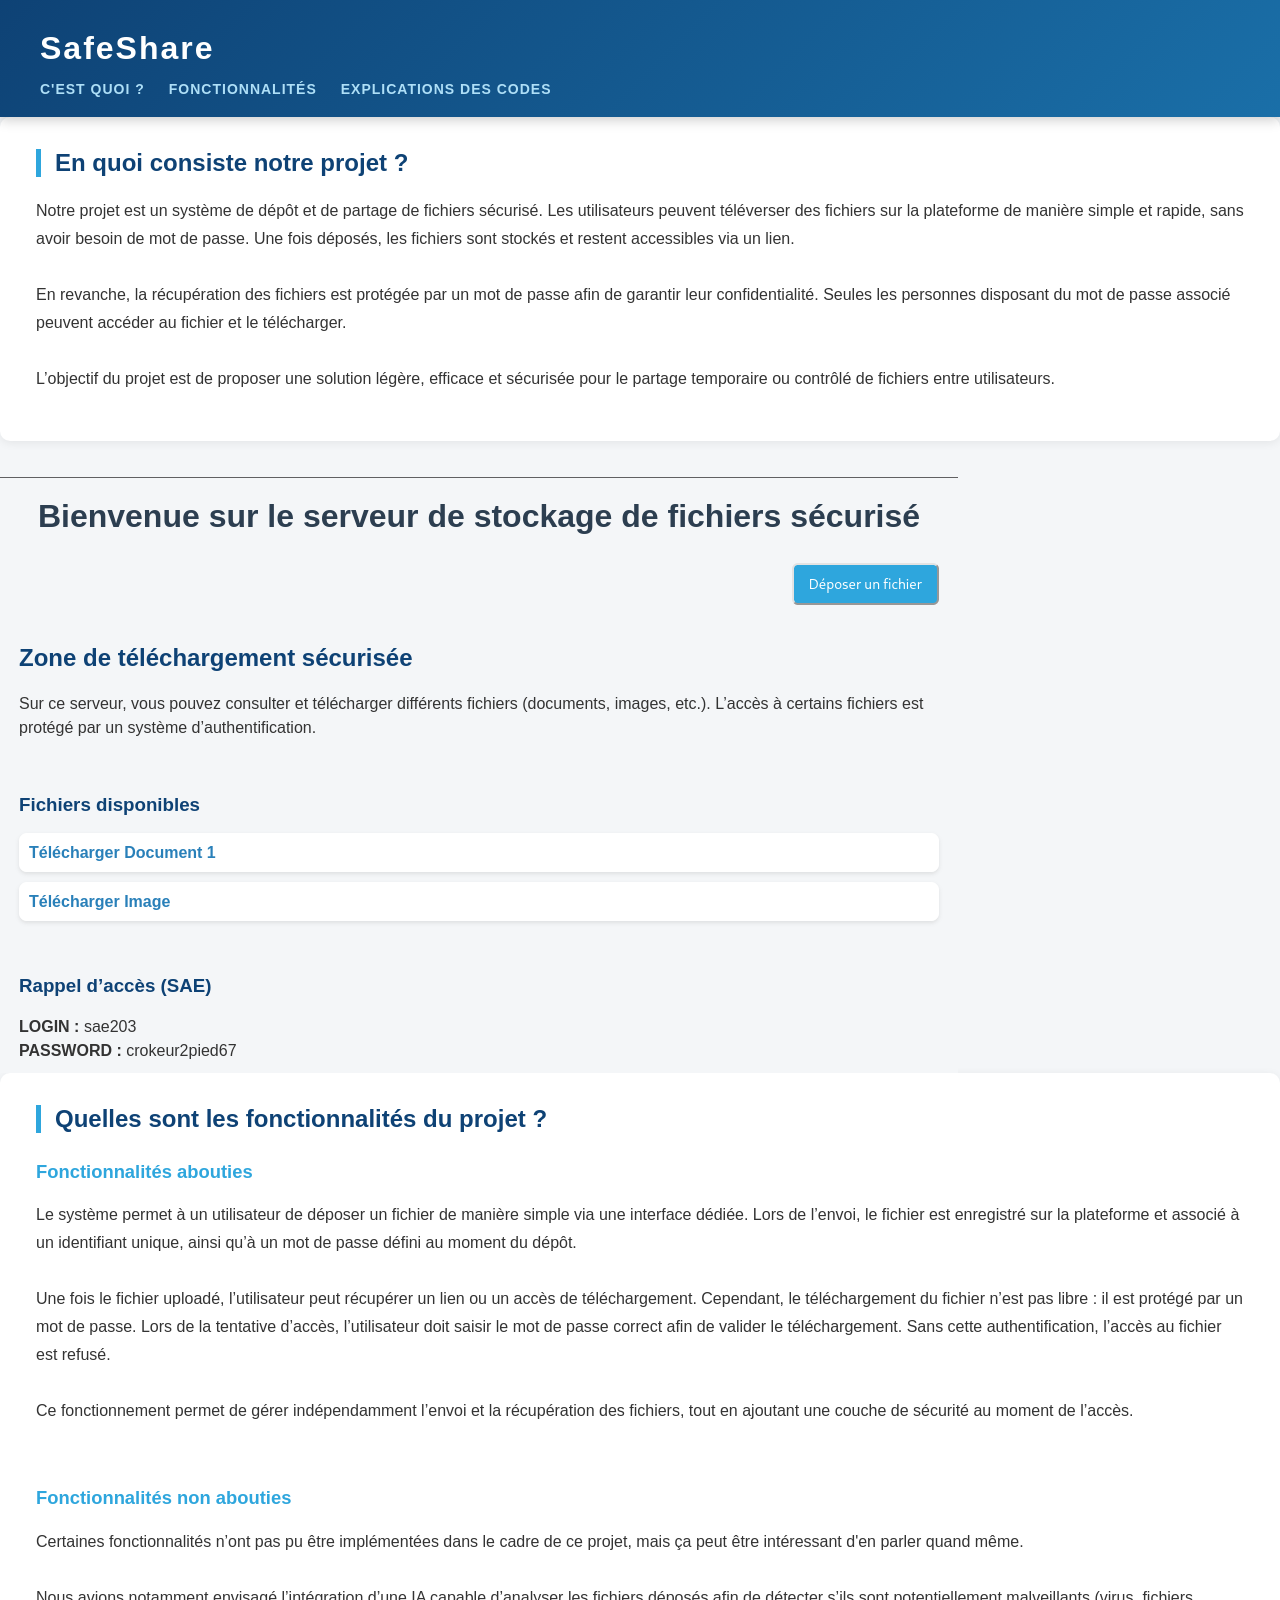
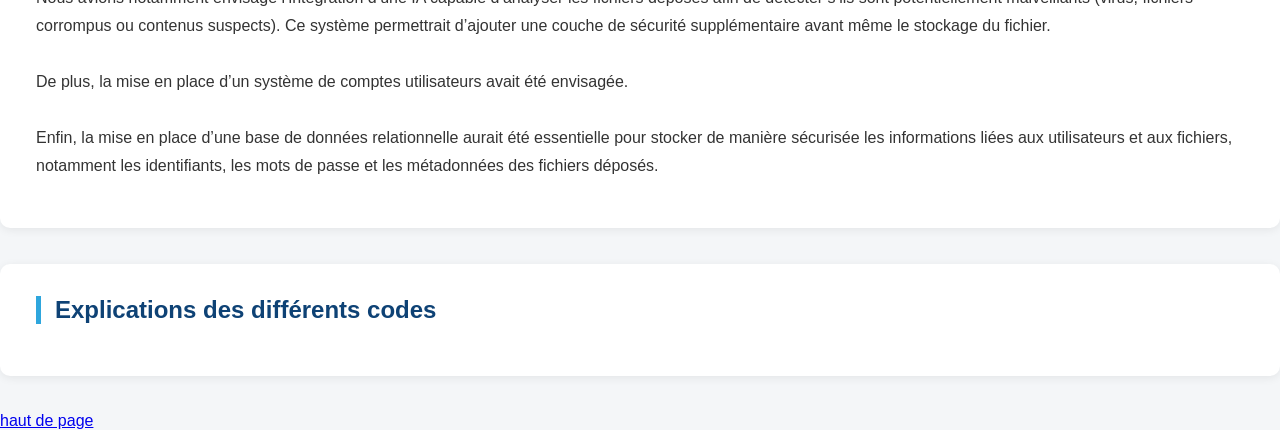
==== commit dbcac17a: "A2" ====
--- a/index.html
+++ b/index.html
@@ -1,452 +1,92 @@
-<!DOCTYPE html>
-<html lang="fr">
-	<head>
-		<meta charset="UTF-8">
-		<title>projet final SAE 2.03</title>
-		<link rel="stylesheet" href="stylesheet.css">
-	</head>
-	<body>
+<html lang="fr"> 
+	<head> 
+		<meta charset="UTF-8"> 
+		<title>projet final SAE 2.03</title> 
+		<link rel="stylesheet" href="stylesheet.css"> 
+	</head> 
+	<body> 
+		
+		<header> 
+			<h1 id = "haut"> SafeShare </h1> 
+			
+			<nav> 
+				<a href = "#quoi"> c'est quoi ? </a> 
+				<a href = "#fonc"> fonctionnalités </a> 
+				<a href = "#expl"> explications des codes </a> 
+			</nav> 
+		</header> 
+		
+		<section> 
+			<h2 id = "quoi"> En quoi consiste notre projet ? </h2> 
+			<p> 
+				Notre projet est un système de dépôt et de partage de fichiers sécurisé. 
+				Les utilisateurs peuvent téléverser des fichiers sur la plateforme de manière simple et rapide, 
+				sans avoir besoin de mot de passe. Une fois déposés, les fichiers sont stockés et restent accessibles via un lien. 
+				<br>
+				<br> 
+				En revanche, la récupération des fichiers est protégée par un mot de passe afin de garantir leur confidentialité. 
+				Seules les personnes disposant du mot de passe associé peuvent accéder au fichier et le télécharger. 
+				<br> 
+				<br> 
+				L’objectif du projet est de proposer une solution légère, efficace et sécurisée pour le partage temporaire ou contrôlé 
+				de fichiers entre utilisateurs. 
+			</p> 
+		</section> 
+		
+		<img src = "images/site.png" alt="capture du site">
+		
+		<section> 
+			<h2 id = "fonc"> Quelles sont les fonctionnalités du projet ? </h2> 
+			
+			<h3> Fonctionnalités abouties </h3> 
+			
+			<p> 
+				Le système permet à un utilisateur de déposer un fichier de manière simple via une interface dédiée. 
+				Lors de l’envoi, le fichier est enregistré sur la plateforme et associé à un identifiant unique, ainsi 
+				qu’à un mot de passe défini au moment du dépôt. 
+				<br> 
+				<br> 
+				Une fois le fichier uploadé, l’utilisateur peut récupérer un lien ou un accès de téléchargement. 
+				Cependant, le téléchargement du fichier n’est pas libre : il est protégé par un mot de passe. 
+				Lors de la tentative d’accès, l’utilisateur doit saisir le mot de passe correct afin de valider le téléchargement. 
+				Sans cette authentification, l’accès au fichier est refusé. 
+				<br> 
+				<br> 
+				Ce fonctionnement permet de gérer indépendamment l’envoi et la récupération des fichiers, tout en ajoutant 
+				une couche de sécurité au moment de l’accès. 
+			</p> 
+			
+			<br>
+			
+			<h3> Fonctionnalités non abouties </h3> 
+			
+			<p> 
+				Certaines fonctionnalités n’ont pas pu être implémentées dans le cadre de ce projet, mais ça 
+				peut être intéressant d'en parler quand même. 
+				<br> 
+				<br> 
+				Nous avions notamment envisagé l’intégration d’une IA capable d’analyser les fichiers déposés afin de 
+				détecter s’ils sont potentiellement malveillants (virus, fichiers corrompus ou contenus suspects). 
+				Ce système permettrait d’ajouter une couche de sécurité supplémentaire avant même le stockage du fichier. 
+				<br> 
+				<br> 
+				De plus, la mise en place d’un système de comptes utilisateurs avait été envisagée. 
+				<br> 
+				<br> 
+				Enfin, la mise en place d’une base de données relationnelle aurait été essentielle pour stocker de manière 
+				sécurisée les informations liées aux utilisateurs et aux fichiers, notamment les identifiants, les mots de 
+				passe et les métadonnées des fichiers déposés. 
+			</p> 
+		</section> 
+		
+		<section> 
+			
+			<h2 id = "expl"> Explications des différents codes </h2> 
+		
+		</section> 
+		
+		<a href = "#haut"> haut de page </a>
+		
+	</body>
 
-		<header>
-			<h1 id="haut">🗂️ SafeShare</h1>
-			<nav>
-				<a href="#quoi">c'est quoi ?</a>
-				<a href="#fonc">fonctionnalités</a>
-				<a href="#expl">explications des codes</a>
-			</nav>
-		</header>
-
-		<main>
-
-			<!-- ═══ PRÉSENTATION ═══ -->
-			<section>
-				<h2 id="quoi">En quoi consiste notre projet ?</h2>
-				<p>
-					Notre projet est un système de dépôt et de partage de fichiers sécurisé.
-					Les utilisateurs peuvent téléverser des fichiers sur la plateforme de manière simple et rapide,
-					sans avoir besoin de mot de passe. Une fois déposés, les fichiers sont stockés et restent accessibles via un lien.
-				</p>
-				<p>
-					En revanche, la récupération des fichiers est protégée par un mot de passe afin de garantir leur confidentialité.
-					Seules les personnes disposant du mot de passe associé peuvent accéder au fichier et le télécharger.
-				</p>
-				<p>
-					L'objectif du projet est de proposer une solution légère, efficace et sécurisée pour le partage temporaire ou contrôlé
-					de fichiers entre utilisateurs.
-				</p>
-			</section>
-
-			<!-- ═══ CAPTURE ═══ -->
-			<div class="screenshot-block">
-				<img src="images/site.png" alt="capture du site SafeShare">
-			</div>
-
-			<!-- ═══ FONCTIONNALITÉS ═══ -->
-			<section>
-				<h2 id="fonc">Quelles sont les fonctionnalités du projet ?</h2>
-
-				<h3>Fonctionnalités abouties</h3>
-				<ul class="feature-list">
-					<li>Dépôt de fichiers par glisser-déposer ou sélection manuelle, sans authentification requise.</li>
-					<li>Génération automatique d'un nom de fichier aléatoire pour éviter les collisions et protéger la confidentialité.</li>
-					<li>Génération d'un lien de téléchargement sécurisé communiqué à l'utilisateur après le dépôt.</li>
-					<li>Protection du téléchargement par authentification HTTP Basic (login + mot de passe).</li>
-					<li>Liste des fichiers disponibles visible par tous, mais téléchargeable uniquement par les utilisateurs authentifiés.</li>
-					<li>Suppression de fichiers réservée aux utilisateurs connectés.</li>
-				</ul>
-
-				<h3>Fonctionnalités non abouties</h3>
-				<p>
-					Certaines fonctionnalités n'ont pas pu être implémentées dans le cadre de ce projet, mais il est intéressant d'en parler.
-				</p>
-				<p>
-					Nous avions notamment envisagé l'intégration d'une IA capable d'analyser les fichiers déposés afin de
-					détecter s'ils sont potentiellement malveillants (virus, fichiers corrompus ou contenus suspects).
-					Ce système permettrait d'ajouter une couche de sécurité supplémentaire avant même le stockage du fichier.
-				</p>
-				<p>
-					De plus, la mise en place d'un système de comptes utilisateurs avait été envisagée, ainsi qu'une base de données
-					relationnelle pour stocker de manière sécurisée les identifiants, mots de passe et métadonnées des fichiers déposés.
-				</p>
-			</section>
-
-			<!-- ═══ EXPLICATIONS ═══ -->
-			<section>
-				<h2 id="expl">Explications des différents codes</h2>
-				<p>
-					Le projet se compose de plusieurs fichiers aux rôles bien distincts. Voici une explication détaillée
-					de chacun d'eux, de leur fonctionnement et des choix techniques effectués.
-				</p>
-
-				<!-- ──────────────────────────── auth.php ──────────────────────────── -->
-				<div class="file-card">
-					<div class="file-card-header">
-						<span class="icon">🔐</span>
-						<h4>auth.php</h4>
-						<span class="badge">PHP · Authentification</span>
-					</div>
-					<div class="file-card-body">
-						<p>
-							Ce fichier est le <strong>cœur du système de sécurité</strong>. Il centralise toute la logique
-							d'authentification HTTP Basic et est inclus (<code>require_once</code>) dans tous les scripts PHP
-							qui nécessitent une protection.
-						</p>
-						<p>
-							Il définit d'abord les identifiants valides (login et mot de passe), puis expose trois fonctions :
-						</p>
-						<ul class="feature-list">
-							<li><code>getAuthCredentials()</code> — Récupère le login et le mot de passe envoyés par le navigateur, soit via les variables serveur Apache (<code>PHP_AUTH_USER</code> / <code>PHP_AUTH_PW</code>), soit en décodant manuellement l'en-tête HTTP <code>Authorization: Basic …</code> encodé en Base64.</li>
-							<li><code>isAuthenticated()</code> — Compare les identifiants récupérés avec les valeurs attendues. Retourne <code>true</code> si la connexion est valide, <code>false</code> sinon.</li>
-							<li><code>requireAuth()</code> — Force l'authentification : si l'utilisateur n'est pas connecté, envoie un en-tête <code>WWW-Authenticate</code> qui déclenche la popup de connexion du navigateur, puis interrompt l'exécution avec une réponse HTTP 401.</li>
-						</ul>
-
-						<div class="alert alert-info">
-							💡 <strong>HTTP Basic Auth</strong> : le navigateur encode le couple <em>login:mot de passe</em> en Base64 et l'envoie dans chaque requête. Ce mécanisme est natif dans tous les navigateurs, ce qui évite de coder une page de login.
-						</div>
-
-						<pre><code>// Extrait de auth.php
-function getAuthCredentials() {
-    // Méthode 1 : Apache pré-remplit ces variables
-    if (isset($_SERVER['PHP_AUTH_USER'])) {
-        return ['user' => $_SERVER['PHP_AUTH_USER'],
-                'pass' => $_SERVER['PHP_AUTH_PW']];
-    }
-    // Méthode 2 : lecture manuelle du header Authorization
-    $authHeader = $_SERVER['HTTP_AUTHORIZATION'] ?? '';
-    if (strpos($authHeader, 'Basic ') === 0) {
-        $credentials = base64_decode(substr($authHeader, 6));
-        list($user, $pass) = explode(':', $credentials, 2);
-        return ['user' => $user, 'pass' => $pass];
-    }
-    return null;
-}</code></pre>
-					</div>
-				</div>
-
-				<!-- ──────────────────────────── check_auth.php ──────────────────────────── -->
-				<div class="file-card">
-					<div class="file-card-header">
-						<span class="icon">✅</span>
-						<h4>check_auth.php</h4>
-						<span class="badge">PHP · Endpoint de vérification</span>
-					</div>
-					<div class="file-card-body">
-						<p>
-							Ce fichier est très court mais remplit un rôle précis : il sert de <strong>point de déclenchement</strong>
-							pour la popup d'authentification du navigateur.
-						</p>
-						<p>
-							Quand l'utilisateur clique sur « Se connecter » dans l'interface, le JavaScript envoie une requête vers
-							<code>check_auth.php</code>. Si l'utilisateur n'est pas encore authentifié, <code>requireAuth()</code>
-							renvoie un HTTP 401, ce qui provoque l'affichage de la boîte de dialogue native du navigateur.
-							Une fois les identifiants saisis et validés, le fichier renvoie simplement <code>{"success": true}</code>.
-						</p>
-						<pre><code>// check_auth.php
-require_once 'auth.php';
-requireAuth(); // déclenche la popup si non connecté
-
-header('Content-Type: application/json');
-echo json_encode(['success' => true, 'authenticated' => true]);</code></pre>
-					</div>
-				</div>
-
-				<!-- ──────────────────────────── upload.php ──────────────────────────── -->
-				<div class="file-card">
-					<div class="file-card-header">
-						<span class="icon">📤</span>
-						<h4>upload.php</h4>
-						<span class="badge">PHP · Dépôt de fichiers</span>
-					</div>
-					<div class="file-card-body">
-						<p>
-							Ce script gère la <strong>réception et le stockage des fichiers</strong> envoyés par les utilisateurs.
-							Contrairement au téléchargement, l'envoi est intentionnellement <em>public</em> (sans authentification) :
-							n'importe qui peut déposer un fichier sur le serveur.
-						</p>
-						<p>Voici le déroulement complet du traitement :</p>
-						<div class="flow">
-							<span class="flow-step">1. Vérification méthode POST</span>
-							<span class="flow-arrow">→</span>
-							<span class="flow-step">2. Vérification du fichier reçu</span>
-							<span class="flow-arrow">→</span>
-							<span class="flow-step">3. Génération d'un nom aléatoire</span>
-							<span class="flow-arrow">→</span>
-							<span class="flow-step">4. Déplacement vers /files/</span>
-							<span class="flow-arrow">→</span>
-							<span class="flow-step">5. Retour du lien JSON</span>
-						</div>
-
-						<p>
-							La génération du nom de fichier utilise <code>bin2hex(random_bytes(8))</code> : cela produit
-							une chaîne de 16 caractères hexadécimaux totalement aléatoires, à laquelle on ajoute l'extension
-							d'origine. Cela garantit que deux envois du même fichier produisent des liens différents,
-							et empêche de deviner le nom d'un fichier par force brute.
-						</p>
-						<pre><code>// Génération du nom aléatoire
-$randomName = bin2hex(random_bytes(8)) . ($extension ? '.' . $extension : '');
-
-// Déplacement sécurisé du fichier temporaire
-if (move_uploaded_file($file['tmp_name'], $targetPath)) {
-    chmod($targetPath, 0644); // permissions lecture seule pour les autres
-    echo json_encode(['success' => true, 'link' => $downloadLink]);
-}</code></pre>
-
-						<div class="alert alert-warn">
-							⚠️ <strong>Point d'amélioration possible</strong> : dans sa version actuelle, <code>upload.php</code> n'effectue pas de vérification sur le type MIME ou la taille maximale du fichier. En production, il serait indispensable d'ajouter ces contrôles.
-						</div>
-					</div>
-				</div>
-
-				<!-- ──────────────────────────── files.php ──────────────────────────── -->
-				<div class="file-card">
-					<div class="file-card-header">
-						<span class="icon">📋</span>
-						<h4>files.php</h4>
-						<span class="badge">PHP · Listage des fichiers</span>
-					</div>
-					<div class="file-card-body">
-						<p>
-							Ce script génère la <strong>liste de tous les fichiers</strong> présents dans le dossier <code>/files/</code>
-							et la retourne au format JSON. Il est interrogé à chaque chargement de la page et après chaque action
-							(dépôt, suppression) pour maintenir l'affichage à jour.
-						</p>
-						<p>
-							Le comportement diffère selon l'état de l'utilisateur :
-						</p>
-						<ul class="feature-list">
-							<li><strong>Utilisateur non connecté</strong> : reçoit uniquement le nom, la taille et la date des fichiers. Aucun lien de téléchargement n'est inclus.</li>
-							<li><strong>Utilisateur authentifié</strong> : reçoit en plus l'URL complète vers <code>download.php</code> et le flag <code>canDelete: true</code>.</li>
-						</ul>
-						<p>
-							La liste est ensuite triée par date décroissante (le fichier le plus récent en premier) grâce à
-							<code>usort()</code> avec une comparaison de chaînes sur le champ <code>date</code>.
-						</p>
-						<pre><code>// Exemple de réponse JSON (utilisateur connecté)
-{
-  "success": true,
-  "authenticated": true,
-  "files": [
-    {
-      "name": "a3f8b2c1d4e5f6a7.pdf",
-      "size": 204800,
-      "date": "2025-06-10 14:22:05",
-      "url": "https://example.com/download.php?file=a3f8b2c1d4e5f6a7.pdf",
-      "canDelete": true
-    }
-  ]
-}</code></pre>
-					</div>
-				</div>
-
-				<!-- ──────────────────────────── download.php ──────────────────────────── -->
-				<div class="file-card">
-					<div class="file-card-header">
-						<span class="icon">📥</span>
-						<h4>download.php</h4>
-						<span class="badge">PHP · Téléchargement sécurisé</span>
-					</div>
-					<div class="file-card-body">
-						<p>
-							C'est le fichier le plus important en matière de sécurité : il gère le <strong>téléchargement protégé</strong>
-							des fichiers. Il commence systématiquement par appeler <code>requireAuth()</code>, ce qui garantit qu'aucune
-							donnée n'est transmise sans authentification valide.
-						</p>
-						<p>Étapes du traitement :</p>
-						<ol style="line-height:2">
-							<li>Authentification obligatoire via <code>requireAuth()</code>.</li>
-							<li>Récupération du paramètre <code>?file=</code> dans l'URL.</li>
-							<li>Sanitisation du nom avec <code>basename()</code> pour empêcher les attaques de type <em>path traversal</em> (<code>../../etc/passwd</code> par exemple).</li>
-							<li>Vérification de l'existence du fichier sur le disque.</li>
-							<li>Détection automatique du type MIME via <code>finfo</code>.</li>
-							<li>Envoi des en-têtes HTTP appropriés puis du contenu du fichier.</li>
-						</ol>
-						<pre><code>// Sanitisation du nom (empêche le path traversal)
-$filename = basename($_GET['file']);
-
-// Détection du type MIME
-$finfo    = new finfo(FILEINFO_MIME_TYPE);
-$mimeType = $finfo->file($filepath) ?: 'application/octet-stream';
-
-// En-têtes de téléchargement
-header('Content-Type: ' . $mimeType);
-header('Content-Disposition: attachment; filename="' . $filename . '"');
-header('Content-Length: ' . filesize($filepath));
-readfile($filepath);</code></pre>
-
-						<div class="alert alert-info">
-							💡 <code>Content-Disposition: attachment</code> force le téléchargement plutôt que l'affichage dans le navigateur, quel que soit le type de fichier.
-						</div>
-					</div>
-				</div>
-
-				<!-- ──────────────────────────── delete.php ──────────────────────────── -->
-				<div class="file-card">
-					<div class="file-card-header">
-						<span class="icon">🗑️</span>
-						<h4>delete.php</h4>
-						<span class="badge">PHP · Suppression de fichiers</span>
-					</div>
-					<div class="file-card-body">
-						<p>
-							Ce script permet de <strong>supprimer définitivement un fichier</strong> du serveur.
-							Comme pour le téléchargement, l'authentification est exigée en première ligne.
-							De plus, seules les requêtes de méthode <code>POST</code> sont acceptées, ce qui empêche
-							une suppression accidentelle via un simple lien cliquable.
-						</p>
-						<p>
-							Le nom du fichier est transmis dans le corps de la requête au format JSON
-							(<code>{ "file": "nom_du_fichier" }</code>), lu grâce à <code>file_get_contents('php://input')</code>
-							et décodé avec <code>json_decode()</code>.
-						</p>
-						<pre><code>// Lecture du corps JSON
-$input    = json_decode(file_get_contents('php://input'), true);
-$filename = basename($input['file'] ?? '');
-$filepath = $filesDir . $filename;
-
-// Suppression si le fichier existe
-if (file_exists($filepath) && unlink($filepath)) {
-    echo json_encode(['success' => true, 'message' => 'Fichier supprimé']);
-}</code></pre>
-
-						<div class="alert alert-danger">
-							🔒 <strong>Sécurité</strong> : comme pour le téléchargement, <code>basename()</code> est utilisé pour éviter qu'un attaquant puisse supprimer des fichiers en dehors du dossier <code>/files/</code> en manipulant le nom (ex. <code>../auth.php</code>).
-						</div>
-					</div>
-				</div>
-
-				<!-- ──────────────────────────── app.js ──────────────────────────── -->
-				<div class="file-card">
-					<div class="file-card-header">
-						<span class="icon">⚙️</span>
-						<h4>app.js</h4>
-						<span class="badge">JavaScript · Interface dynamique</span>
-					</div>
-					<div class="file-card-body">
-						<p>
-							Ce fichier contient toute la <strong>logique côté client</strong>. Il est exécuté une fois le DOM
-							chargé et orchestre les interactions entre l'utilisateur et les scripts PHP via des requêtes
-							<code>fetch()</code> asynchrones (API Fetch, sans rechargement de page).
-						</p>
-
-						<h3 style="margin-top:16px">Dépôt de fichiers</h3>
-						<p>
-							Le dépôt est géré via deux mécanismes : un clic sur la zone (qui ouvre le sélecteur de fichiers)
-							et le glisser-déposer (<em>drag &amp; drop</em>). Les événements <code>dragover</code>, <code>dragleave</code>
-							et <code>drop</code> ajoutent/retirent une classe CSS pour l'effet visuel. La fonction <code>uploadFile()</code>
-							envoie ensuite le fichier via un <code>FormData</code> en POST vers <code>upload.php</code>.
-						</p>
-
-						<h3>Chargement dynamique de la liste (<code>chargerFichiers</code>)</h3>
-						<p>
-							Cette fonction est appelée au chargement de la page et après chaque action. Elle interroge
-							<code>files.php</code> et construit dynamiquement le HTML de la liste. Elle adapte l'affichage
-							selon l'état d'authentification retourné par le serveur :
-						</p>
-						<ul class="feature-list">
-							<li>Si connecté : affiche un lien de téléchargement cliquable + un bouton « Supprimer ».</li>
-							<li>Si non connecté : affiche le nom sans lien + un bouton « 🔒 Connexion ».</li>
-						</ul>
-
-						<h3>Authentification (<code>promptLogin</code>)</h3>
-						<p>
-							En cliquant sur « Se connecter », le JS envoie une requête à <code>check_auth.php</code>.
-							Si la réponse est 401, le navigateur affiche automatiquement sa popup de connexion native.
-							Après validation, <code>chargerFichiers()</code> est rappelée pour actualiser la liste.
-						</p>
-
-						<pre><code>// Envoi du fichier (extrait)
-async function uploadFile(file) {
-    const formData = new FormData();
-    formData.append('file', file);
-
-    const response = await fetch('upload.php', { method: 'POST', body: formData });
-    const data     = await response.json();
-
-    if (data.success) {
-        // Affichage du lien + rafraîchissement de la liste
-        chargerFichiers();
-    }
-}</code></pre>
-
-						<h3>Formatage des tailles (<code>formatBytes</code>)</h3>
-						<p>
-							Une petite fonction utilitaire convertit les tailles brutes en octets en une représentation
-							lisible (Ko, Mo, Go) avec deux décimales.
-						</p>
-					</div>
-				</div>
-
-				<!-- ──────────────────────────── index.html + stylesheet.css ──────────────────────────── -->
-				<div class="file-card">
-					<div class="file-card-header">
-						<span class="icon">🖼️</span>
-						<h4>index.html &amp; stylesheet.css</h4>
-						<span class="badge">HTML · CSS · Interface</span>
-					</div>
-					<div class="file-card-body">
-						<p>
-							<code>index.html</code> est la <strong>page unique</strong> de l'application. Elle définit la structure
-							HTML : une barre d'état d'authentification (<code>#auth-status</code>), une zone de dépôt
-							(<code>#drop-zone</code>), une zone de résultat d'envoi (<code>#upload-result</code>) et une liste
-							de fichiers (<code>#file-list</code>). Ces éléments sont manipulés dynamiquement par <code>app.js</code>.
-						</p>
-						<p>
-							<code>stylesheet.css</code> gère l'ensemble du style visuel : mise en page, couleurs, effets de survol
-							sur les boutons, style de la zone de dépôt (avec animation au <em>drag</em>), badges d'état de connexion
-							(vert / rouge) et affichage en ligne des éléments de la liste de fichiers.
-						</p>
-						<div class="alert alert-info">
-							💡 La page est entièrement <strong>mono-fichier HTML</strong> sans framework : aucune dépendance externe, ce qui la rend très légère et facile à déployer.
-						</div>
-					</div>
-				</div>
-
-				<!-- ──────────────────────────── Schéma global ──────────────────────────── -->
-				<h3>Schéma global du fonctionnement</h3>
-				<div class="flow" style="flex-direction:column; align-items:flex-start; gap:10px">
-					<div class="flow">
-						<span class="flow-step">Utilisateur dépose un fichier</span>
-						<span class="flow-arrow">→</span>
-						<span class="flow-step">app.js → upload.php</span>
-						<span class="flow-arrow">→</span>
-						<span class="flow-step">Stockage dans /files/</span>
-						<span class="flow-arrow">→</span>
-						<span class="flow-step">Lien retourné</span>
-					</div>
-					<div class="flow">
-						<span class="flow-step">Utilisateur clique « Se connecter »</span>
-						<span class="flow-arrow">→</span>
-						<span class="flow-step">check_auth.php (401)</span>
-						<span class="flow-arrow">→</span>
-						<span class="flow-step">Popup navigateur</span>
-						<span class="flow-arrow">→</span>
-						<span class="flow-step">auth.php valide</span>
-					</div>
-					<div class="flow">
-						<span class="flow-step">Utilisateur télécharge</span>
-						<span class="flow-arrow">→</span>
-						<span class="flow-step">download.php</span>
-						<span class="flow-arrow">→</span>
-						<span class="flow-step">requireAuth()</span>
-						<span class="flow-arrow">→</span>
-						<span class="flow-step">Envoi du fichier</span>
-					</div>
-					<div class="flow">
-						<span class="flow-step">Utilisateur supprime</span>
-						<span class="flow-arrow">→</span>
-						<span class="flow-step">delete.php</span>
-						<span class="flow-arrow">→</span>
-						<span class="flow-step">requireAuth()</span>
-						<span class="flow-arrow">→</span>
-						<span class="flow-step">unlink() du fichier</span>
-					</div>
-				</div>
-
-			</section>
-
-			<a href="#haut" class="back-top">↑ Haut de page</a>
-
-		</main>
-
-	</body>
 </html>
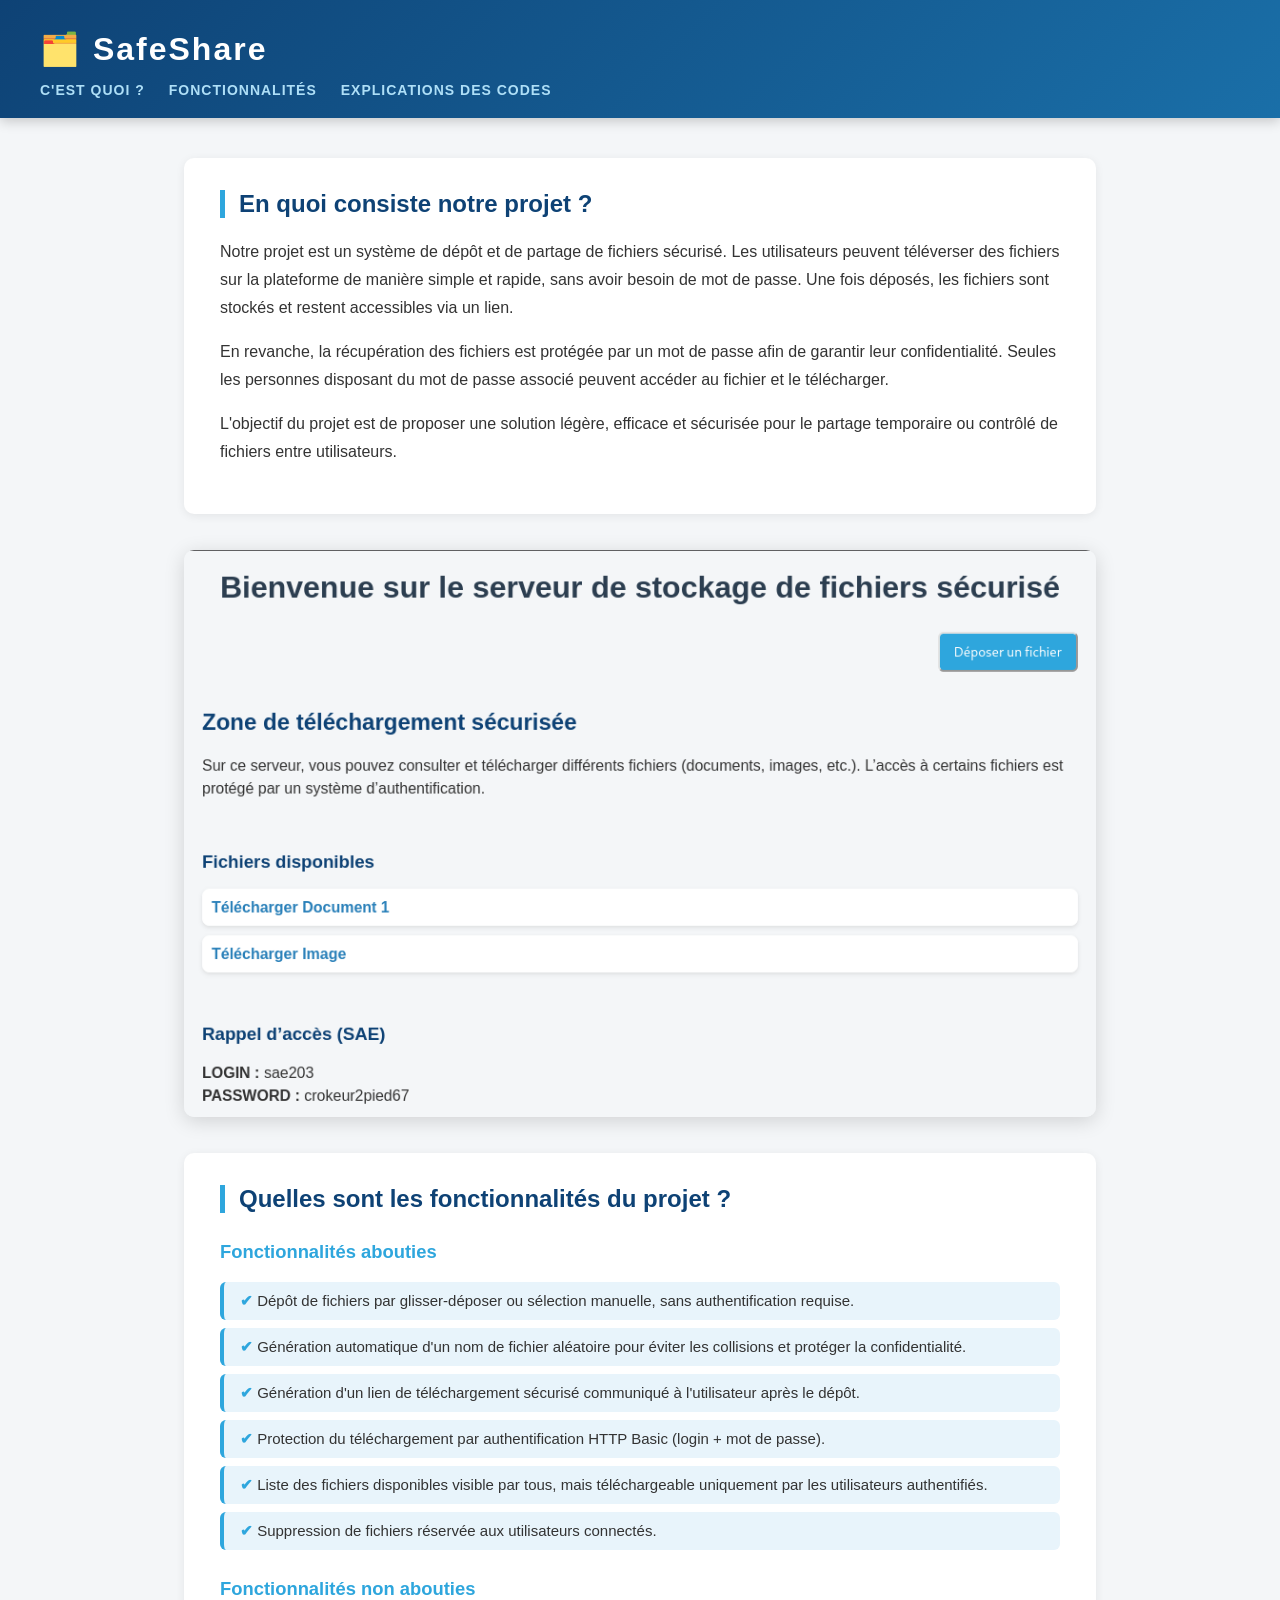
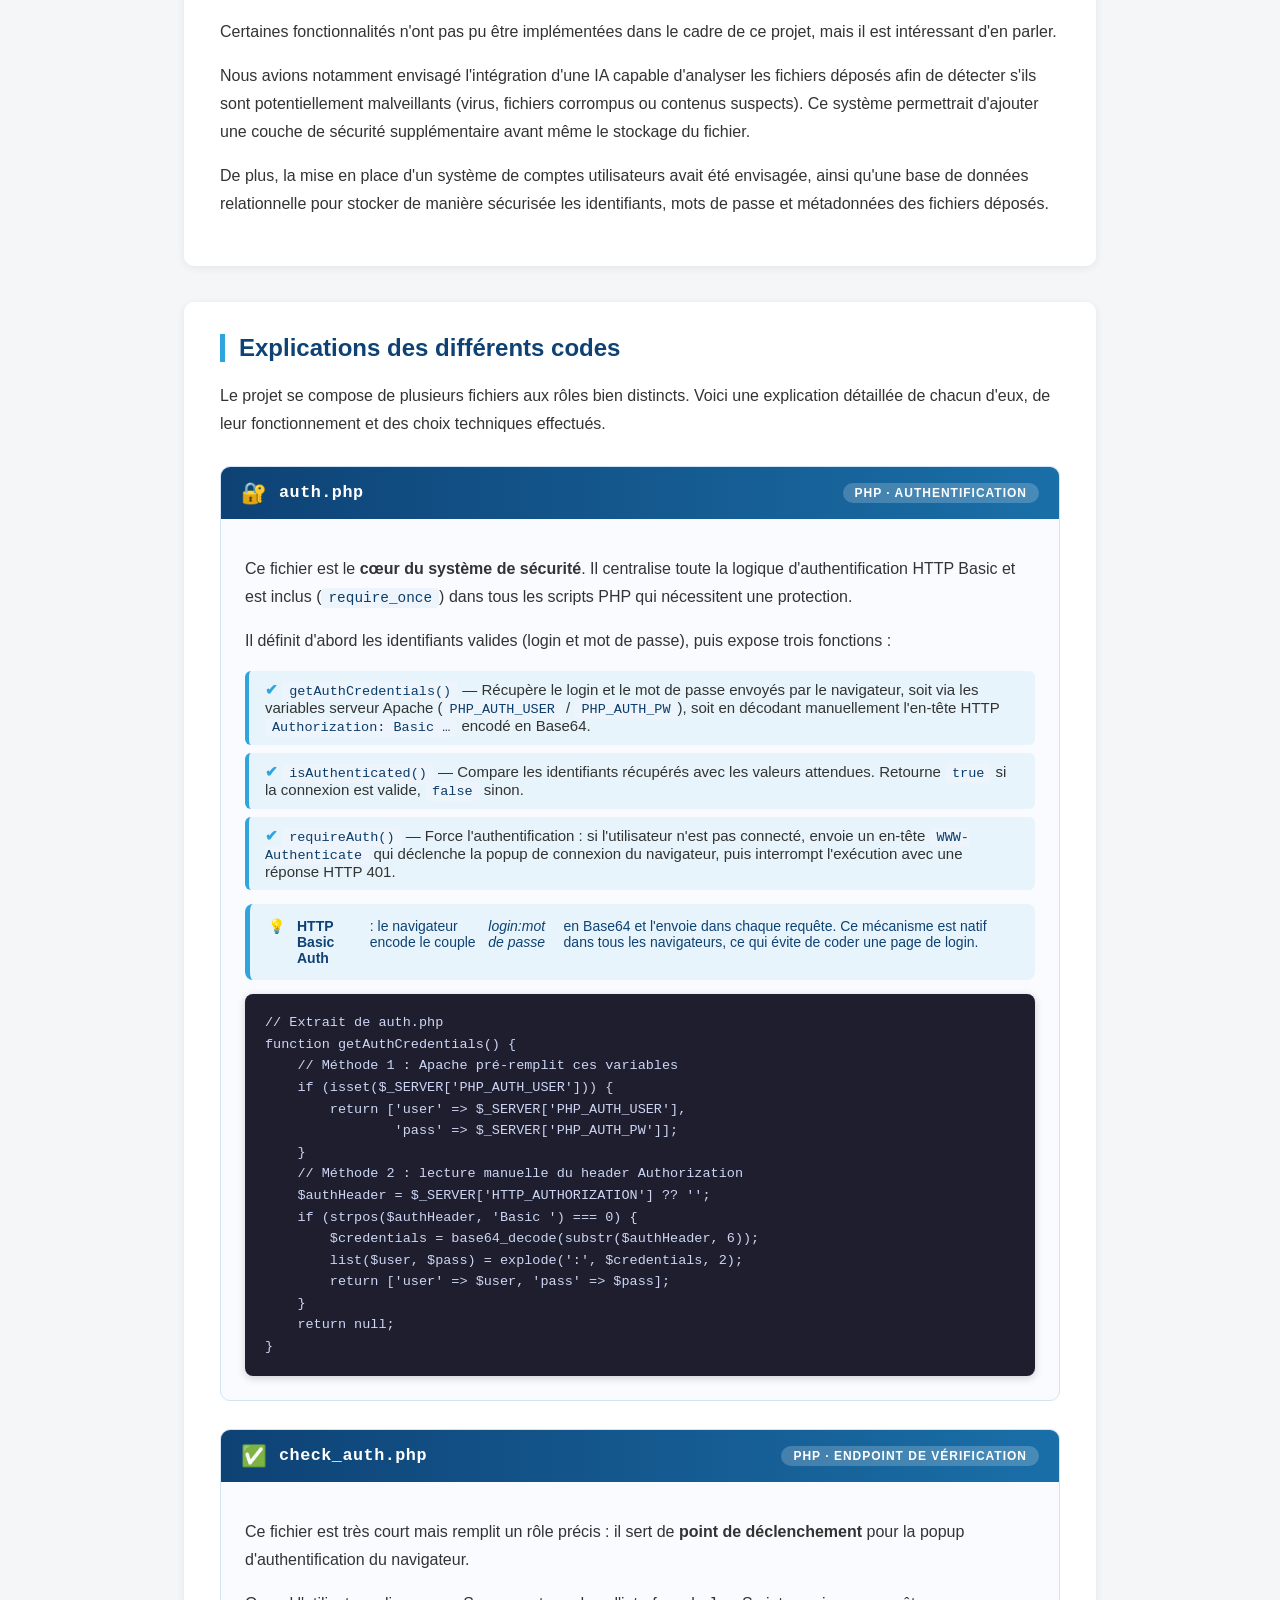
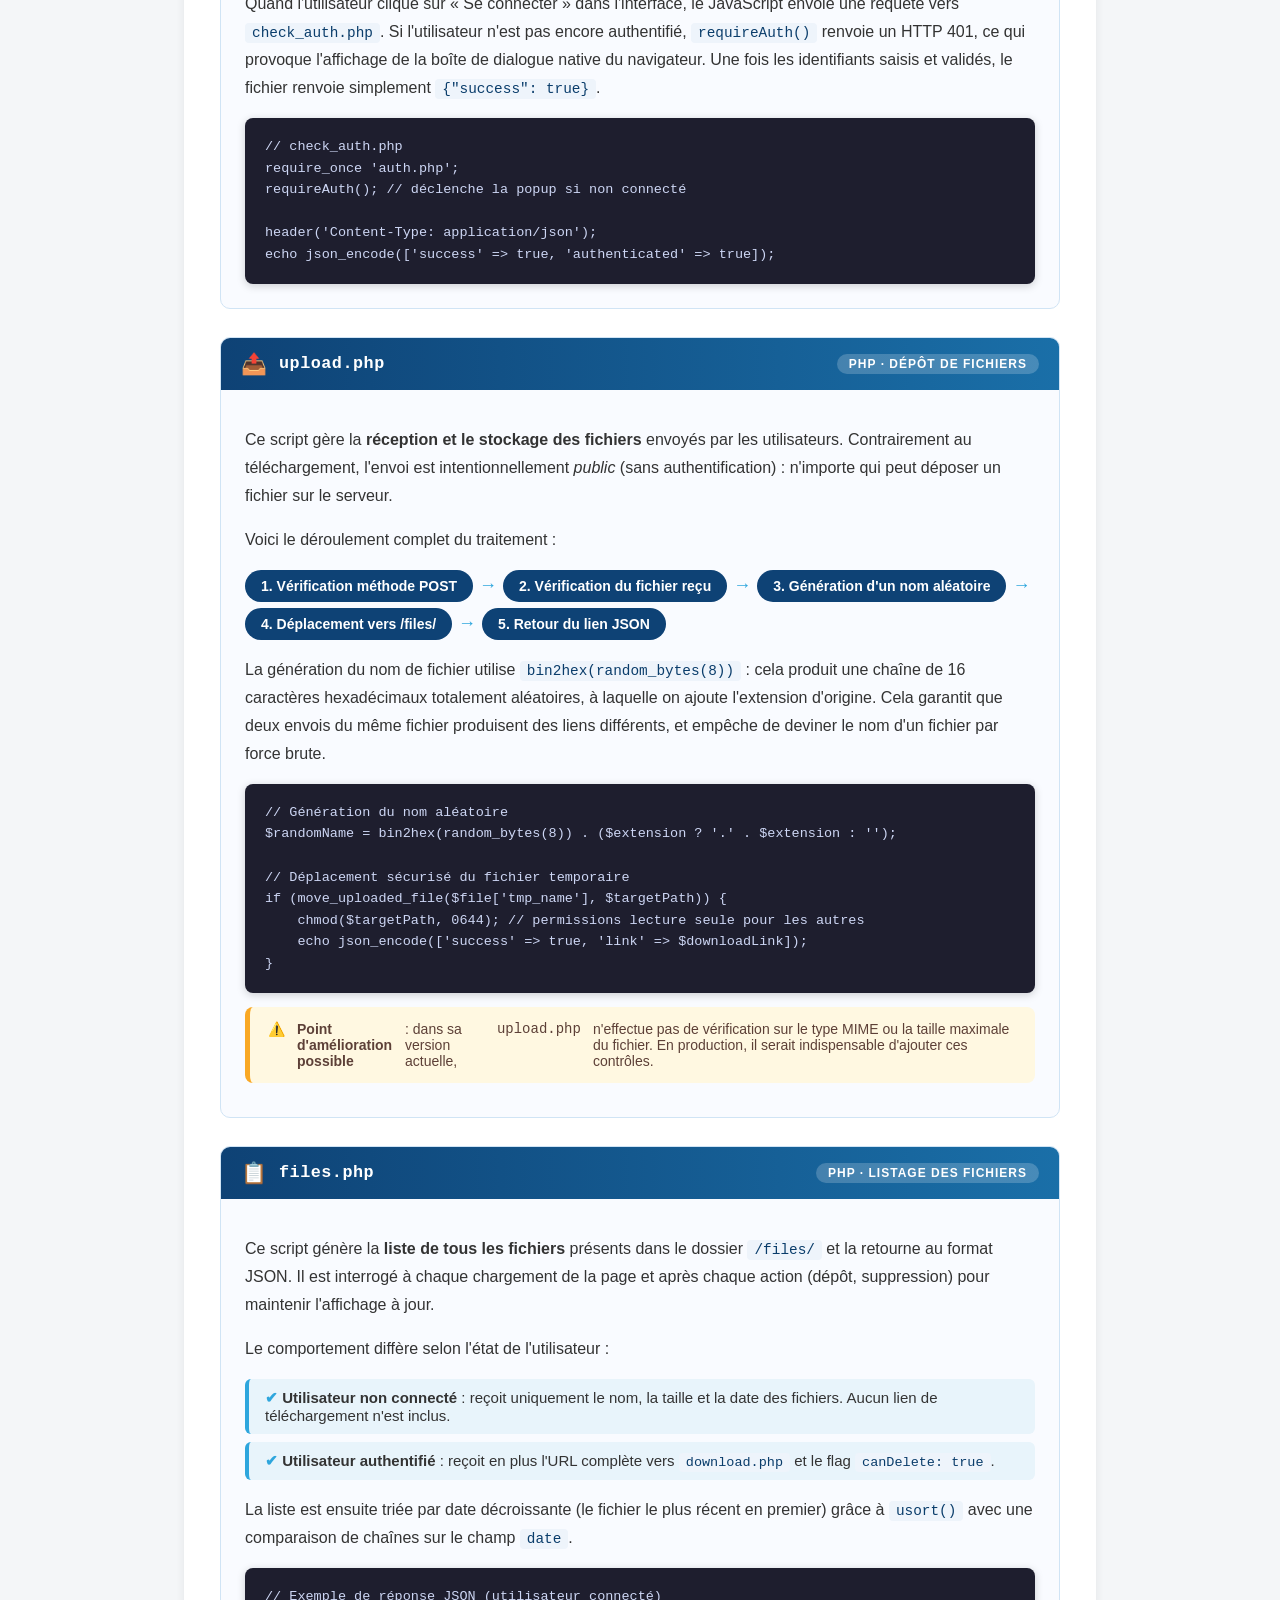
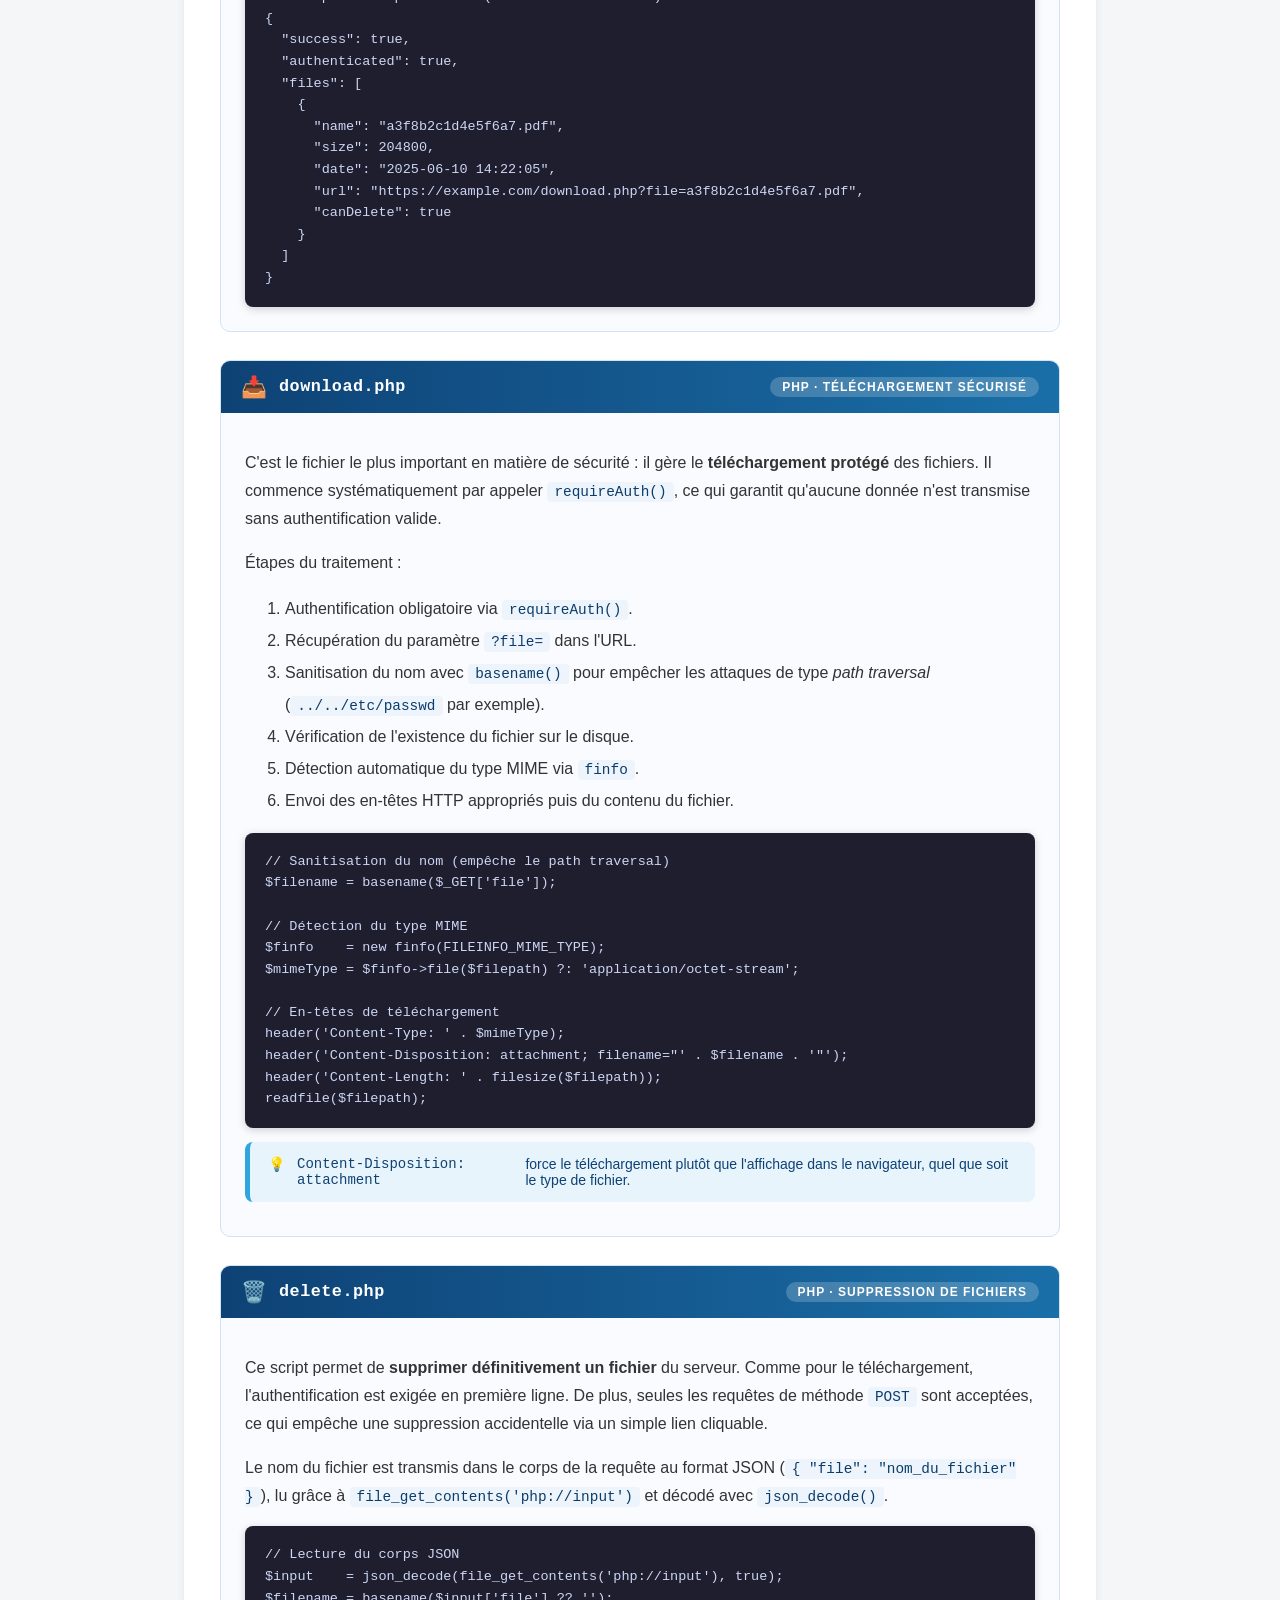
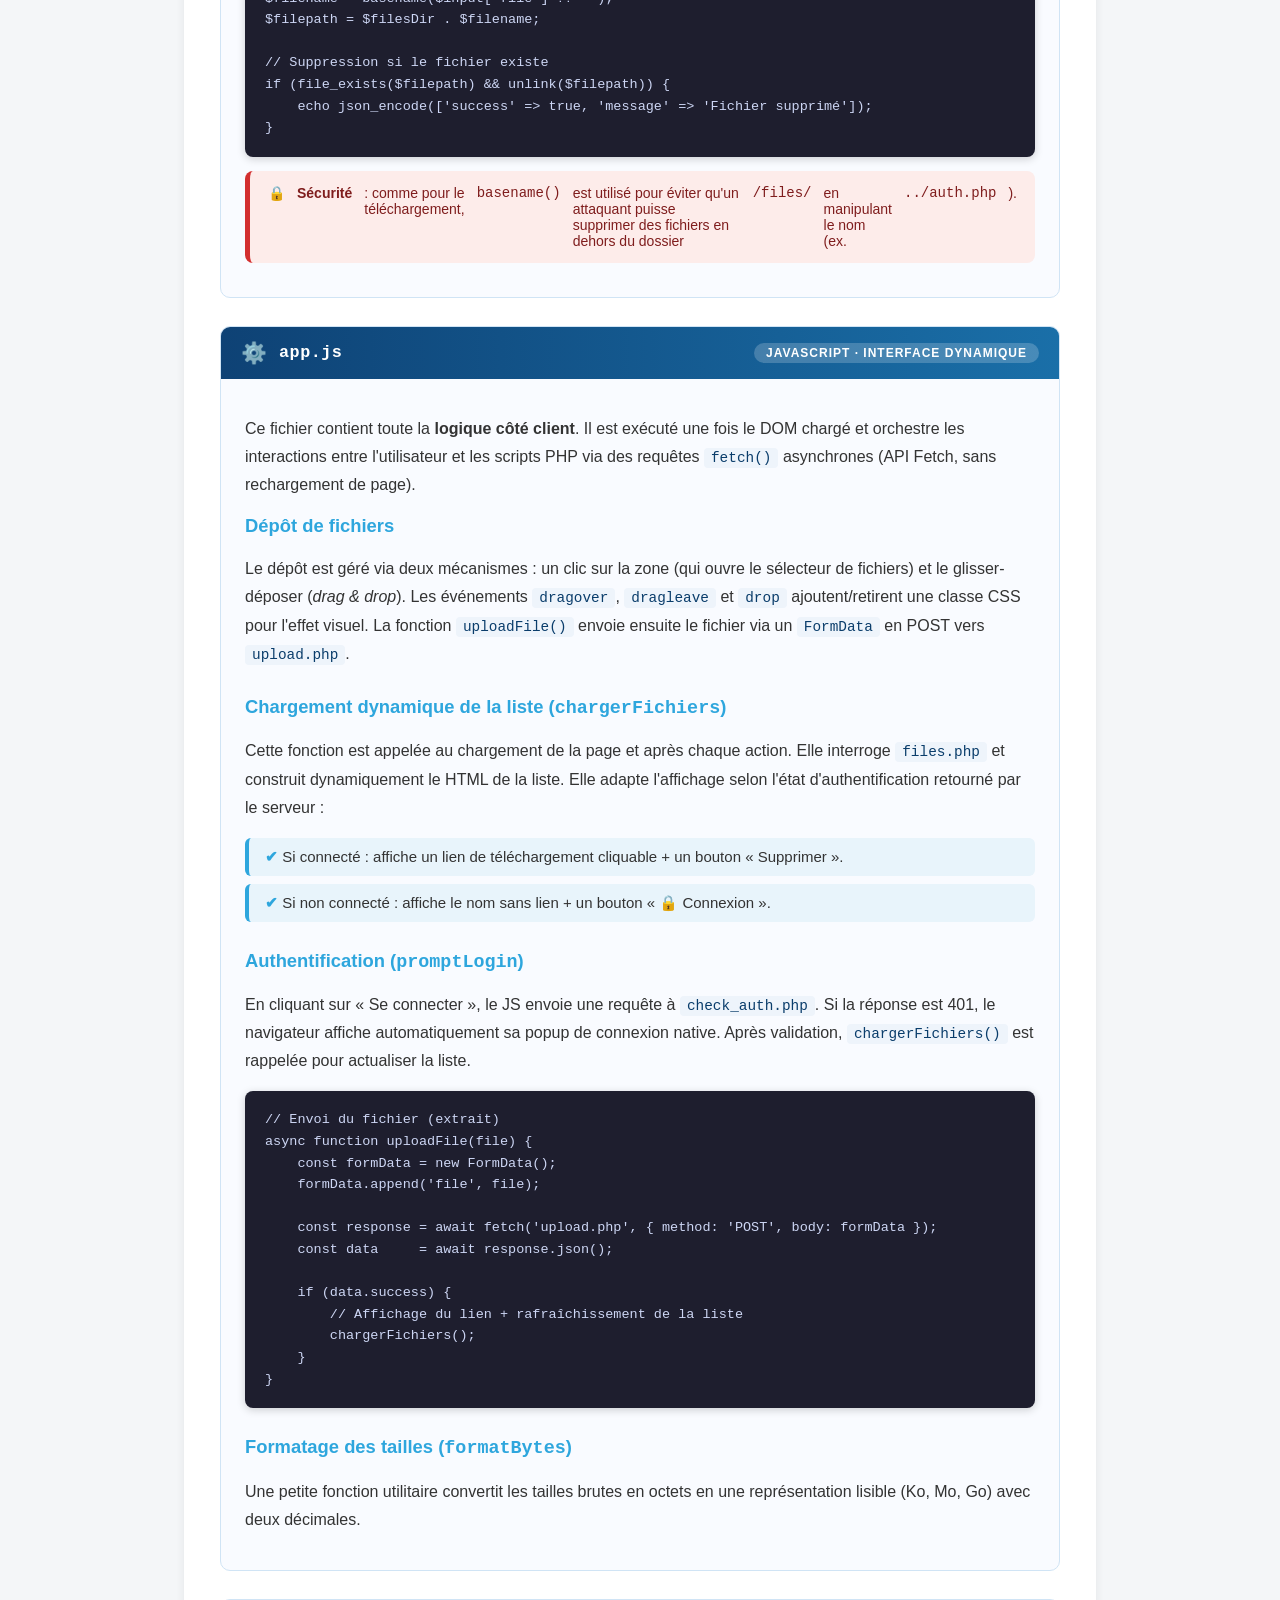
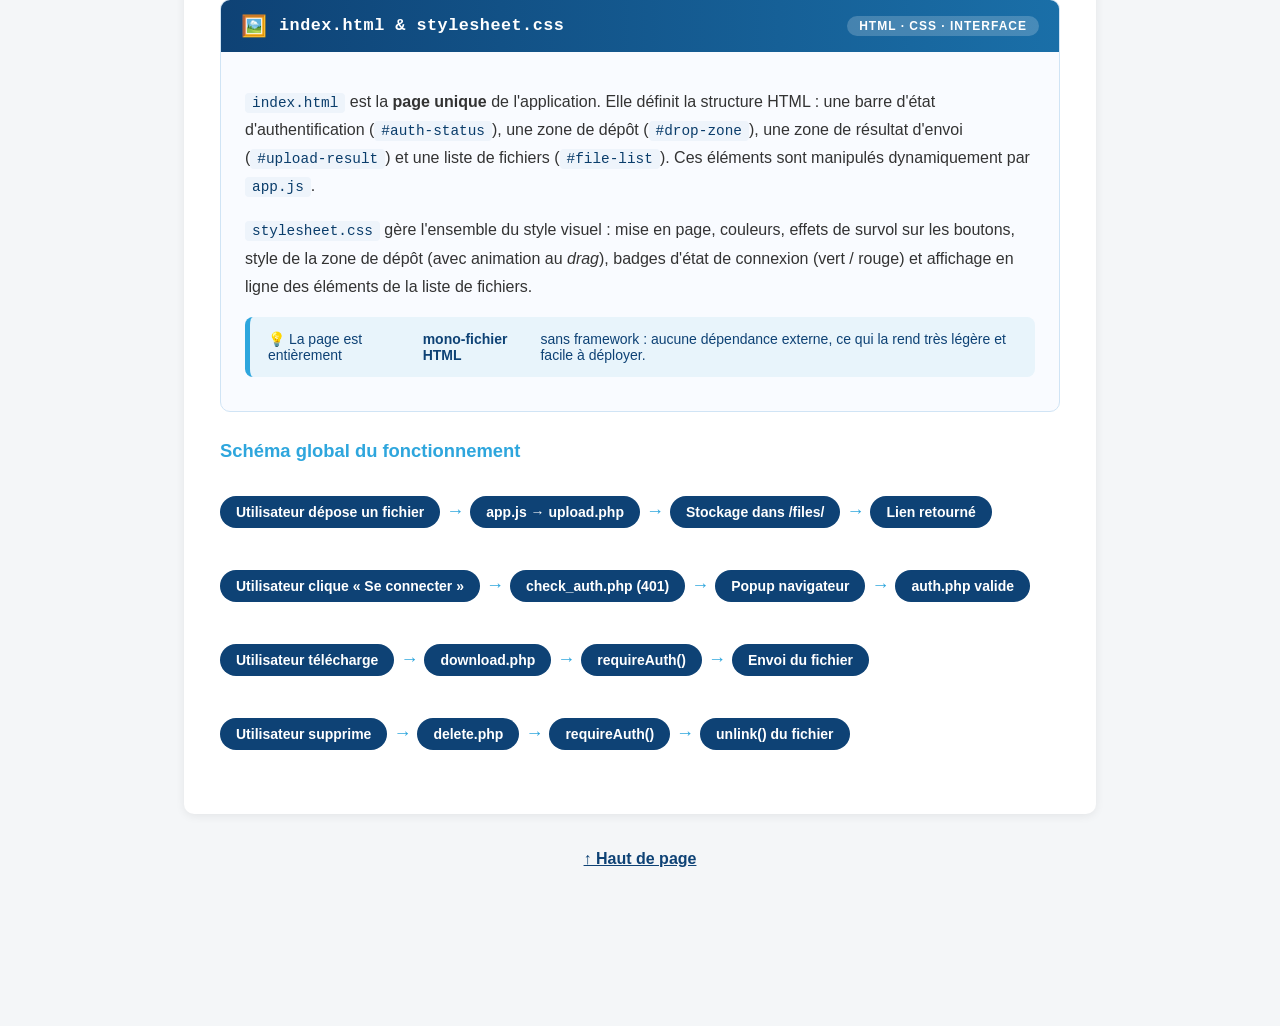
==== commit cccb8471: "V22" ====
--- a/index.html
+++ b/index.html
@@ -1,92 +1,714 @@
-<html lang="fr"> 
-	<head> 
-		<meta charset="UTF-8"> 
-		<title>projet final SAE 2.03</title> 
-		<link rel="stylesheet" href="stylesheet.css"> 
-	</head> 
-	<body> 
-		
-		<header> 
-			<h1 id = "haut"> SafeShare </h1> 
-			
-			<nav> 
-				<a href = "#quoi"> c'est quoi ? </a> 
-				<a href = "#fonc"> fonctionnalités </a> 
-				<a href = "#expl"> explications des codes </a> 
-			</nav> 
-		</header> 
-		
-		<section> 
-			<h2 id = "quoi"> En quoi consiste notre projet ? </h2> 
-			<p> 
-				Notre projet est un système de dépôt et de partage de fichiers sécurisé. 
-				Les utilisateurs peuvent téléverser des fichiers sur la plateforme de manière simple et rapide, 
-				sans avoir besoin de mot de passe. Une fois déposés, les fichiers sont stockés et restent accessibles via un lien. 
-				<br>
-				<br> 
-				En revanche, la récupération des fichiers est protégée par un mot de passe afin de garantir leur confidentialité. 
-				Seules les personnes disposant du mot de passe associé peuvent accéder au fichier et le télécharger. 
-				<br> 
-				<br> 
-				L’objectif du projet est de proposer une solution légère, efficace et sécurisée pour le partage temporaire ou contrôlé 
-				de fichiers entre utilisateurs. 
-			</p> 
-		</section> 
-		
-		<img src = "images/site.png" alt="capture du site">
-		
-		<section> 
-			<h2 id = "fonc"> Quelles sont les fonctionnalités du projet ? </h2> 
-			
-			<h3> Fonctionnalités abouties </h3> 
-			
-			<p> 
-				Le système permet à un utilisateur de déposer un fichier de manière simple via une interface dédiée. 
-				Lors de l’envoi, le fichier est enregistré sur la plateforme et associé à un identifiant unique, ainsi 
-				qu’à un mot de passe défini au moment du dépôt. 
-				<br> 
-				<br> 
-				Une fois le fichier uploadé, l’utilisateur peut récupérer un lien ou un accès de téléchargement. 
-				Cependant, le téléchargement du fichier n’est pas libre : il est protégé par un mot de passe. 
-				Lors de la tentative d’accès, l’utilisateur doit saisir le mot de passe correct afin de valider le téléchargement. 
-				Sans cette authentification, l’accès au fichier est refusé. 
-				<br> 
-				<br> 
-				Ce fonctionnement permet de gérer indépendamment l’envoi et la récupération des fichiers, tout en ajoutant 
-				une couche de sécurité au moment de l’accès. 
-			</p> 
-			
-			<br>
-			
-			<h3> Fonctionnalités non abouties </h3> 
-			
-			<p> 
-				Certaines fonctionnalités n’ont pas pu être implémentées dans le cadre de ce projet, mais ça 
-				peut être intéressant d'en parler quand même. 
-				<br> 
-				<br> 
-				Nous avions notamment envisagé l’intégration d’une IA capable d’analyser les fichiers déposés afin de 
-				détecter s’ils sont potentiellement malveillants (virus, fichiers corrompus ou contenus suspects). 
-				Ce système permettrait d’ajouter une couche de sécurité supplémentaire avant même le stockage du fichier. 
-				<br> 
-				<br> 
-				De plus, la mise en place d’un système de comptes utilisateurs avait été envisagée. 
-				<br> 
-				<br> 
-				Enfin, la mise en place d’une base de données relationnelle aurait été essentielle pour stocker de manière 
-				sécurisée les informations liées aux utilisateurs et aux fichiers, notamment les identifiants, les mots de 
-				passe et les métadonnées des fichiers déposés. 
-			</p> 
-		</section> 
-		
-		<section> 
-			
-			<h2 id = "expl"> Explications des différents codes </h2> 
-		
-		</section> 
-		
-		<a href = "#haut"> haut de page </a>
-		
+<!DOCTYPE html>
+<html lang="fr">
+	<head>
+		<meta charset="UTF-8">
+		<title>projet final SAE 2.03</title>
+		<link rel="stylesheet" href="stylesheet.css">
+		<style>
+			/* ── Styles spécifiques à la doc ── */
+			:root {
+				--blue-dark : #0e4275;
+				--blue-mid  : #2ea6dd;
+				--blue-light: #e8f4fb;
+				--red       : #d32f2f;
+				--green-bg  : #e6ffed;
+				--code-bg   : #1e1e2e;
+				--code-text : #cdd6f4;
+				--radius    : 10px;
+			}
+
+			* { box-sizing: border-box; }
+
+			body {
+				font-family: 'Segoe UI', Arial, sans-serif;
+				background: #f4f6f8;
+				margin: 0;
+				padding: 0;
+				color: #333;
+			}
+
+			/* ── HEADER / NAV ── */
+			header {
+				background: linear-gradient(135deg, var(--blue-dark) 0%, #1a6fa8 100%);
+				color: white;
+				padding: 30px 40px 20px;
+				position: sticky;
+				top: 0;
+				z-index: 100;
+				box-shadow: 0 3px 12px rgba(0,0,0,0.2);
+			}
+
+			header h1 {
+				margin: 0 0 14px;
+				font-size: 2rem;
+				letter-spacing: 2px;
+				color: white;
+			}
+
+			nav {
+				display: flex;
+				gap: 24px;
+				flex-wrap: wrap;
+			}
+
+			nav a {
+				color: #aedff7;
+				font-weight: 600;
+				font-size: 14px;
+				text-transform: uppercase;
+				letter-spacing: 1px;
+				text-decoration: none;
+				transition: color 0.2s;
+			}
+
+			nav a:hover { color: white; }
+
+			/* ── MAIN CONTENT ── */
+			main {
+				max-width: 960px;
+				margin: 0 auto;
+				padding: 40px 24px 80px;
+			}
+
+			section {
+				background: white;
+				border-radius: var(--radius);
+				padding: 32px 36px;
+				margin-bottom: 36px;
+				box-shadow: 0 2px 10px rgba(0,0,0,0.07);
+			}
+
+			h2 {
+				color: var(--blue-dark);
+				border-left: 5px solid var(--blue-mid);
+				padding-left: 14px;
+				margin-top: 0;
+				font-size: 1.5rem;
+			}
+
+			h3 {
+				color: var(--blue-mid);
+				margin-top: 28px;
+				font-size: 1.15rem;
+			}
+
+			p { line-height: 1.75; }
+
+			/* ── CAPTURE D'ÉCRAN ── */
+			.screenshot-block {
+				text-align: center;
+				margin: 32px 0;
+			}
+
+			.screenshot-block img {
+				max-width: 100%;
+				border-radius: var(--radius);
+				box-shadow: 0 4px 20px rgba(0,0,0,0.15);
+			}
+
+			/* ── FICHIER CARD ── */
+			.file-card {
+				background: #f9fbff;
+				border: 1px solid #d0e4f5;
+				border-radius: var(--radius);
+				margin: 28px 0;
+				overflow: hidden;
+			}
+
+			.file-card-header {
+				background: linear-gradient(90deg, var(--blue-dark), #1a6fa8);
+				color: white;
+				padding: 14px 20px;
+				display: flex;
+				align-items: center;
+				gap: 12px;
+			}
+
+			.file-card-header .icon { font-size: 1.3rem; }
+
+			.file-card-header h4 {
+				margin: 0;
+				font-size: 1.05rem;
+				font-family: 'Courier New', monospace;
+				letter-spacing: 0.5px;
+			}
+
+			.file-card-header .badge {
+				margin-left: auto;
+				background: rgba(255,255,255,0.2);
+				border-radius: 20px;
+				padding: 3px 12px;
+				font-size: 12px;
+				font-weight: bold;
+				letter-spacing: 1px;
+				text-transform: uppercase;
+			}
+
+			.file-card-body {
+				padding: 20px 24px;
+			}
+
+			/* ── CODE BLOCKS ── */
+			pre {
+				background: var(--code-bg);
+				color: var(--code-text);
+				border-radius: 8px;
+				padding: 18px 20px;
+				overflow-x: auto;
+				font-size: 13.5px;
+				line-height: 1.6;
+				margin: 14px 0 4px;
+				box-shadow: 0 2px 8px rgba(0,0,0,0.18);
+			}
+
+			code {
+				font-family: 'Courier New', Consolas, monospace;
+			}
+
+			/* inline code */
+			p code, li code {
+				background: #eef4fb;
+				color: #0a3d6b;
+				padding: 2px 7px;
+				border-radius: 4px;
+				font-size: 0.9em;
+			}
+
+			/* ── FEATURE LIST ── */
+			.feature-list {
+				list-style: none;
+				padding: 0;
+				margin: 0;
+			}
+
+			.feature-list li {
+				background: var(--blue-light);
+				margin: 8px 0;
+				padding: 10px 16px;
+				border-radius: 6px;
+				border-left: 4px solid var(--blue-mid);
+				box-shadow: none;
+				font-size: 15px;
+			}
+
+			.feature-list li::before {
+				content: '✔ ';
+				color: var(--blue-mid);
+				font-weight: bold;
+			}
+
+			/* ── ALERT BOXES ── */
+			.alert {
+				border-radius: 8px;
+				padding: 14px 18px;
+				margin: 14px 0;
+				font-size: 14px;
+				display: flex;
+				gap: 12px;
+				align-items: flex-start;
+			}
+
+			.alert-warn {
+				background: #fff8e1;
+				border-left: 5px solid #f9a825;
+				color: #5d4037;
+			}
+
+			.alert-danger {
+				background: #fdecea;
+				border-left: 5px solid var(--red);
+				color: #7f1d1d;
+			}
+
+			.alert-info {
+				background: var(--blue-light);
+				border-left: 5px solid var(--blue-mid);
+				color: var(--blue-dark);
+			}
+
+			/* ── FLOW DIAGRAM ── */
+			.flow {
+				display: flex;
+				flex-wrap: wrap;
+				align-items: center;
+				gap: 6px;
+				margin: 16px 0;
+				font-size: 14px;
+				font-weight: 600;
+			}
+
+			.flow-step {
+				background: var(--blue-dark);
+				color: white;
+				padding: 8px 16px;
+				border-radius: 20px;
+				white-space: nowrap;
+			}
+
+			.flow-arrow {
+				color: var(--blue-mid);
+				font-size: 18px;
+				font-weight: bold;
+			}
+
+			/* ── BACK TO TOP ── */
+			.back-top {
+				display: block;
+				text-align: center;
+				margin-top: 20px;
+				font-weight: bold;
+				color: var(--blue-dark);
+			}
+
+			/* ── RESPONSIVE ── */
+			@media (max-width: 600px) {
+				header { padding: 20px; }
+				section { padding: 20px; }
+			}
+		</style>
+	</head>
+	<body>
+
+		<header>
+			<h1 id="haut">🗂️ SafeShare</h1>
+			<nav>
+				<a href="#quoi">c'est quoi ?</a>
+				<a href="#fonc">fonctionnalités</a>
+				<a href="#expl">explications des codes</a>
+			</nav>
+		</header>
+
+		<main>
+
+			<!-- ═══ PRÉSENTATION ═══ -->
+			<section>
+				<h2 id="quoi">En quoi consiste notre projet ?</h2>
+				<p>
+					Notre projet est un système de dépôt et de partage de fichiers sécurisé.
+					Les utilisateurs peuvent téléverser des fichiers sur la plateforme de manière simple et rapide,
+					sans avoir besoin de mot de passe. Une fois déposés, les fichiers sont stockés et restent accessibles via un lien.
+				</p>
+				<p>
+					En revanche, la récupération des fichiers est protégée par un mot de passe afin de garantir leur confidentialité.
+					Seules les personnes disposant du mot de passe associé peuvent accéder au fichier et le télécharger.
+				</p>
+				<p>
+					L'objectif du projet est de proposer une solution légère, efficace et sécurisée pour le partage temporaire ou contrôlé
+					de fichiers entre utilisateurs.
+				</p>
+			</section>
+
+			<!-- ═══ CAPTURE ═══ -->
+			<div class="screenshot-block">
+				<img src="images/site.png" alt="capture du site SafeShare">
+			</div>
+
+			<!-- ═══ FONCTIONNALITÉS ═══ -->
+			<section>
+				<h2 id="fonc">Quelles sont les fonctionnalités du projet ?</h2>
+
+				<h3>Fonctionnalités abouties</h3>
+				<ul class="feature-list">
+					<li>Dépôt de fichiers par glisser-déposer ou sélection manuelle, sans authentification requise.</li>
+					<li>Génération automatique d'un nom de fichier aléatoire pour éviter les collisions et protéger la confidentialité.</li>
+					<li>Génération d'un lien de téléchargement sécurisé communiqué à l'utilisateur après le dépôt.</li>
+					<li>Protection du téléchargement par authentification HTTP Basic (login + mot de passe).</li>
+					<li>Liste des fichiers disponibles visible par tous, mais téléchargeable uniquement par les utilisateurs authentifiés.</li>
+					<li>Suppression de fichiers réservée aux utilisateurs connectés.</li>
+				</ul>
+
+				<h3>Fonctionnalités non abouties</h3>
+				<p>
+					Certaines fonctionnalités n'ont pas pu être implémentées dans le cadre de ce projet, mais il est intéressant d'en parler.
+				</p>
+				<p>
+					Nous avions notamment envisagé l'intégration d'une IA capable d'analyser les fichiers déposés afin de
+					détecter s'ils sont potentiellement malveillants (virus, fichiers corrompus ou contenus suspects).
+					Ce système permettrait d'ajouter une couche de sécurité supplémentaire avant même le stockage du fichier.
+				</p>
+				<p>
+					De plus, la mise en place d'un système de comptes utilisateurs avait été envisagée, ainsi qu'une base de données
+					relationnelle pour stocker de manière sécurisée les identifiants, mots de passe et métadonnées des fichiers déposés.
+				</p>
+			</section>
+
+			<!-- ═══ EXPLICATIONS ═══ -->
+			<section>
+				<h2 id="expl">Explications des différents codes</h2>
+				<p>
+					Le projet se compose de plusieurs fichiers aux rôles bien distincts. Voici une explication détaillée
+					de chacun d'eux, de leur fonctionnement et des choix techniques effectués.
+				</p>
+
+				<!-- ──────────────────────────── auth.php ──────────────────────────── -->
+				<div class="file-card">
+					<div class="file-card-header">
+						<span class="icon">🔐</span>
+						<h4>auth.php</h4>
+						<span class="badge">PHP · Authentification</span>
+					</div>
+					<div class="file-card-body">
+						<p>
+							Ce fichier est le <strong>cœur du système de sécurité</strong>. Il centralise toute la logique
+							d'authentification HTTP Basic et est inclus (<code>require_once</code>) dans tous les scripts PHP
+							qui nécessitent une protection.
+						</p>
+						<p>
+							Il définit d'abord les identifiants valides (login et mot de passe), puis expose trois fonctions :
+						</p>
+						<ul class="feature-list">
+							<li><code>getAuthCredentials()</code> — Récupère le login et le mot de passe envoyés par le navigateur, soit via les variables serveur Apache (<code>PHP_AUTH_USER</code> / <code>PHP_AUTH_PW</code>), soit en décodant manuellement l'en-tête HTTP <code>Authorization: Basic …</code> encodé en Base64.</li>
+							<li><code>isAuthenticated()</code> — Compare les identifiants récupérés avec les valeurs attendues. Retourne <code>true</code> si la connexion est valide, <code>false</code> sinon.</li>
+							<li><code>requireAuth()</code> — Force l'authentification : si l'utilisateur n'est pas connecté, envoie un en-tête <code>WWW-Authenticate</code> qui déclenche la popup de connexion du navigateur, puis interrompt l'exécution avec une réponse HTTP 401.</li>
+						</ul>
+
+						<div class="alert alert-info">
+							💡 <strong>HTTP Basic Auth</strong> : le navigateur encode le couple <em>login:mot de passe</em> en Base64 et l'envoie dans chaque requête. Ce mécanisme est natif dans tous les navigateurs, ce qui évite de coder une page de login.
+						</div>
+
+						<pre><code>// Extrait de auth.php
+function getAuthCredentials() {
+    // Méthode 1 : Apache pré-remplit ces variables
+    if (isset($_SERVER['PHP_AUTH_USER'])) {
+        return ['user' => $_SERVER['PHP_AUTH_USER'],
+                'pass' => $_SERVER['PHP_AUTH_PW']];
+    }
+    // Méthode 2 : lecture manuelle du header Authorization
+    $authHeader = $_SERVER['HTTP_AUTHORIZATION'] ?? '';
+    if (strpos($authHeader, 'Basic ') === 0) {
+        $credentials = base64_decode(substr($authHeader, 6));
+        list($user, $pass) = explode(':', $credentials, 2);
+        return ['user' => $user, 'pass' => $pass];
+    }
+    return null;
+}</code></pre>
+					</div>
+				</div>
+
+				<!-- ──────────────────────────── check_auth.php ──────────────────────────── -->
+				<div class="file-card">
+					<div class="file-card-header">
+						<span class="icon">✅</span>
+						<h4>check_auth.php</h4>
+						<span class="badge">PHP · Endpoint de vérification</span>
+					</div>
+					<div class="file-card-body">
+						<p>
+							Ce fichier est très court mais remplit un rôle précis : il sert de <strong>point de déclenchement</strong>
+							pour la popup d'authentification du navigateur.
+						</p>
+						<p>
+							Quand l'utilisateur clique sur « Se connecter » dans l'interface, le JavaScript envoie une requête vers
+							<code>check_auth.php</code>. Si l'utilisateur n'est pas encore authentifié, <code>requireAuth()</code>
+							renvoie un HTTP 401, ce qui provoque l'affichage de la boîte de dialogue native du navigateur.
+							Une fois les identifiants saisis et validés, le fichier renvoie simplement <code>{"success": true}</code>.
+						</p>
+						<pre><code>// check_auth.php
+require_once 'auth.php';
+requireAuth(); // déclenche la popup si non connecté
+
+header('Content-Type: application/json');
+echo json_encode(['success' => true, 'authenticated' => true]);</code></pre>
+					</div>
+				</div>
+
+				<!-- ──────────────────────────── upload.php ──────────────────────────── -->
+				<div class="file-card">
+					<div class="file-card-header">
+						<span class="icon">📤</span>
+						<h4>upload.php</h4>
+						<span class="badge">PHP · Dépôt de fichiers</span>
+					</div>
+					<div class="file-card-body">
+						<p>
+							Ce script gère la <strong>réception et le stockage des fichiers</strong> envoyés par les utilisateurs.
+							Contrairement au téléchargement, l'envoi est intentionnellement <em>public</em> (sans authentification) :
+							n'importe qui peut déposer un fichier sur le serveur.
+						</p>
+						<p>Voici le déroulement complet du traitement :</p>
+						<div class="flow">
+							<span class="flow-step">1. Vérification méthode POST</span>
+							<span class="flow-arrow">→</span>
+							<span class="flow-step">2. Vérification du fichier reçu</span>
+							<span class="flow-arrow">→</span>
+							<span class="flow-step">3. Génération d'un nom aléatoire</span>
+							<span class="flow-arrow">→</span>
+							<span class="flow-step">4. Déplacement vers /files/</span>
+							<span class="flow-arrow">→</span>
+							<span class="flow-step">5. Retour du lien JSON</span>
+						</div>
+
+						<p>
+							La génération du nom de fichier utilise <code>bin2hex(random_bytes(8))</code> : cela produit
+							une chaîne de 16 caractères hexadécimaux totalement aléatoires, à laquelle on ajoute l'extension
+							d'origine. Cela garantit que deux envois du même fichier produisent des liens différents,
+							et empêche de deviner le nom d'un fichier par force brute.
+						</p>
+						<pre><code>// Génération du nom aléatoire
+$randomName = bin2hex(random_bytes(8)) . ($extension ? '.' . $extension : '');
+
+// Déplacement sécurisé du fichier temporaire
+if (move_uploaded_file($file['tmp_name'], $targetPath)) {
+    chmod($targetPath, 0644); // permissions lecture seule pour les autres
+    echo json_encode(['success' => true, 'link' => $downloadLink]);
+}</code></pre>
+
+						<div class="alert alert-warn">
+							⚠️ <strong>Point d'amélioration possible</strong> : dans sa version actuelle, <code>upload.php</code> n'effectue pas de vérification sur le type MIME ou la taille maximale du fichier. En production, il serait indispensable d'ajouter ces contrôles.
+						</div>
+					</div>
+				</div>
+
+				<!-- ──────────────────────────── files.php ──────────────────────────── -->
+				<div class="file-card">
+					<div class="file-card-header">
+						<span class="icon">📋</span>
+						<h4>files.php</h4>
+						<span class="badge">PHP · Listage des fichiers</span>
+					</div>
+					<div class="file-card-body">
+						<p>
+							Ce script génère la <strong>liste de tous les fichiers</strong> présents dans le dossier <code>/files/</code>
+							et la retourne au format JSON. Il est interrogé à chaque chargement de la page et après chaque action
+							(dépôt, suppression) pour maintenir l'affichage à jour.
+						</p>
+						<p>
+							Le comportement diffère selon l'état de l'utilisateur :
+						</p>
+						<ul class="feature-list">
+							<li><strong>Utilisateur non connecté</strong> : reçoit uniquement le nom, la taille et la date des fichiers. Aucun lien de téléchargement n'est inclus.</li>
+							<li><strong>Utilisateur authentifié</strong> : reçoit en plus l'URL complète vers <code>download.php</code> et le flag <code>canDelete: true</code>.</li>
+						</ul>
+						<p>
+							La liste est ensuite triée par date décroissante (le fichier le plus récent en premier) grâce à
+							<code>usort()</code> avec une comparaison de chaînes sur le champ <code>date</code>.
+						</p>
+						<pre><code>// Exemple de réponse JSON (utilisateur connecté)
+{
+  "success": true,
+  "authenticated": true,
+  "files": [
+    {
+      "name": "a3f8b2c1d4e5f6a7.pdf",
+      "size": 204800,
+      "date": "2025-06-10 14:22:05",
+      "url": "https://example.com/download.php?file=a3f8b2c1d4e5f6a7.pdf",
+      "canDelete": true
+    }
+  ]
+}</code></pre>
+					</div>
+				</div>
+
+				<!-- ──────────────────────────── download.php ──────────────────────────── -->
+				<div class="file-card">
+					<div class="file-card-header">
+						<span class="icon">📥</span>
+						<h4>download.php</h4>
+						<span class="badge">PHP · Téléchargement sécurisé</span>
+					</div>
+					<div class="file-card-body">
+						<p>
+							C'est le fichier le plus important en matière de sécurité : il gère le <strong>téléchargement protégé</strong>
+							des fichiers. Il commence systématiquement par appeler <code>requireAuth()</code>, ce qui garantit qu'aucune
+							donnée n'est transmise sans authentification valide.
+						</p>
+						<p>Étapes du traitement :</p>
+						<ol style="line-height:2">
+							<li>Authentification obligatoire via <code>requireAuth()</code>.</li>
+							<li>Récupération du paramètre <code>?file=</code> dans l'URL.</li>
+							<li>Sanitisation du nom avec <code>basename()</code> pour empêcher les attaques de type <em>path traversal</em> (<code>../../etc/passwd</code> par exemple).</li>
+							<li>Vérification de l'existence du fichier sur le disque.</li>
+							<li>Détection automatique du type MIME via <code>finfo</code>.</li>
+							<li>Envoi des en-têtes HTTP appropriés puis du contenu du fichier.</li>
+						</ol>
+						<pre><code>// Sanitisation du nom (empêche le path traversal)
+$filename = basename($_GET['file']);
+
+// Détection du type MIME
+$finfo    = new finfo(FILEINFO_MIME_TYPE);
+$mimeType = $finfo->file($filepath) ?: 'application/octet-stream';
+
+// En-têtes de téléchargement
+header('Content-Type: ' . $mimeType);
+header('Content-Disposition: attachment; filename="' . $filename . '"');
+header('Content-Length: ' . filesize($filepath));
+readfile($filepath);</code></pre>
+
+						<div class="alert alert-info">
+							💡 <code>Content-Disposition: attachment</code> force le téléchargement plutôt que l'affichage dans le navigateur, quel que soit le type de fichier.
+						</div>
+					</div>
+				</div>
+
+				<!-- ──────────────────────────── delete.php ──────────────────────────── -->
+				<div class="file-card">
+					<div class="file-card-header">
+						<span class="icon">🗑️</span>
+						<h4>delete.php</h4>
+						<span class="badge">PHP · Suppression de fichiers</span>
+					</div>
+					<div class="file-card-body">
+						<p>
+							Ce script permet de <strong>supprimer définitivement un fichier</strong> du serveur.
+							Comme pour le téléchargement, l'authentification est exigée en première ligne.
+							De plus, seules les requêtes de méthode <code>POST</code> sont acceptées, ce qui empêche
+							une suppression accidentelle via un simple lien cliquable.
+						</p>
+						<p>
+							Le nom du fichier est transmis dans le corps de la requête au format JSON
+							(<code>{ "file": "nom_du_fichier" }</code>), lu grâce à <code>file_get_contents('php://input')</code>
+							et décodé avec <code>json_decode()</code>.
+						</p>
+						<pre><code>// Lecture du corps JSON
+$input    = json_decode(file_get_contents('php://input'), true);
+$filename = basename($input['file'] ?? '');
+$filepath = $filesDir . $filename;
+
+// Suppression si le fichier existe
+if (file_exists($filepath) && unlink($filepath)) {
+    echo json_encode(['success' => true, 'message' => 'Fichier supprimé']);
+}</code></pre>
+
+						<div class="alert alert-danger">
+							🔒 <strong>Sécurité</strong> : comme pour le téléchargement, <code>basename()</code> est utilisé pour éviter qu'un attaquant puisse supprimer des fichiers en dehors du dossier <code>/files/</code> en manipulant le nom (ex. <code>../auth.php</code>).
+						</div>
+					</div>
+				</div>
+
+				<!-- ──────────────────────────── app.js ──────────────────────────── -->
+				<div class="file-card">
+					<div class="file-card-header">
+						<span class="icon">⚙️</span>
+						<h4>app.js</h4>
+						<span class="badge">JavaScript · Interface dynamique</span>
+					</div>
+					<div class="file-card-body">
+						<p>
+							Ce fichier contient toute la <strong>logique côté client</strong>. Il est exécuté une fois le DOM
+							chargé et orchestre les interactions entre l'utilisateur et les scripts PHP via des requêtes
+							<code>fetch()</code> asynchrones (API Fetch, sans rechargement de page).
+						</p>
+
+						<h3 style="margin-top:16px">Dépôt de fichiers</h3>
+						<p>
+							Le dépôt est géré via deux mécanismes : un clic sur la zone (qui ouvre le sélecteur de fichiers)
+							et le glisser-déposer (<em>drag &amp; drop</em>). Les événements <code>dragover</code>, <code>dragleave</code>
+							et <code>drop</code> ajoutent/retirent une classe CSS pour l'effet visuel. La fonction <code>uploadFile()</code>
+							envoie ensuite le fichier via un <code>FormData</code> en POST vers <code>upload.php</code>.
+						</p>
+
+						<h3>Chargement dynamique de la liste (<code>chargerFichiers</code>)</h3>
+						<p>
+							Cette fonction est appelée au chargement de la page et après chaque action. Elle interroge
+							<code>files.php</code> et construit dynamiquement le HTML de la liste. Elle adapte l'affichage
+							selon l'état d'authentification retourné par le serveur :
+						</p>
+						<ul class="feature-list">
+							<li>Si connecté : affiche un lien de téléchargement cliquable + un bouton « Supprimer ».</li>
+							<li>Si non connecté : affiche le nom sans lien + un bouton « 🔒 Connexion ».</li>
+						</ul>
+
+						<h3>Authentification (<code>promptLogin</code>)</h3>
+						<p>
+							En cliquant sur « Se connecter », le JS envoie une requête à <code>check_auth.php</code>.
+							Si la réponse est 401, le navigateur affiche automatiquement sa popup de connexion native.
+							Après validation, <code>chargerFichiers()</code> est rappelée pour actualiser la liste.
+						</p>
+
+						<pre><code>// Envoi du fichier (extrait)
+async function uploadFile(file) {
+    const formData = new FormData();
+    formData.append('file', file);
+
+    const response = await fetch('upload.php', { method: 'POST', body: formData });
+    const data     = await response.json();
+
+    if (data.success) {
+        // Affichage du lien + rafraîchissement de la liste
+        chargerFichiers();
+    }
+}</code></pre>
+
+						<h3>Formatage des tailles (<code>formatBytes</code>)</h3>
+						<p>
+							Une petite fonction utilitaire convertit les tailles brutes en octets en une représentation
+							lisible (Ko, Mo, Go) avec deux décimales.
+						</p>
+					</div>
+				</div>
+
+				<!-- ──────────────────────────── index.html + stylesheet.css ──────────────────────────── -->
+				<div class="file-card">
+					<div class="file-card-header">
+						<span class="icon">🖼️</span>
+						<h4>index.html &amp; stylesheet.css</h4>
+						<span class="badge">HTML · CSS · Interface</span>
+					</div>
+					<div class="file-card-body">
+						<p>
+							<code>index.html</code> est la <strong>page unique</strong> de l'application. Elle définit la structure
+							HTML : une barre d'état d'authentification (<code>#auth-status</code>), une zone de dépôt
+							(<code>#drop-zone</code>), une zone de résultat d'envoi (<code>#upload-result</code>) et une liste
+							de fichiers (<code>#file-list</code>). Ces éléments sont manipulés dynamiquement par <code>app.js</code>.
+						</p>
+						<p>
+							<code>stylesheet.css</code> gère l'ensemble du style visuel : mise en page, couleurs, effets de survol
+							sur les boutons, style de la zone de dépôt (avec animation au <em>drag</em>), badges d'état de connexion
+							(vert / rouge) et affichage en ligne des éléments de la liste de fichiers.
+						</p>
+						<div class="alert alert-info">
+							💡 La page est entièrement <strong>mono-fichier HTML</strong> sans framework : aucune dépendance externe, ce qui la rend très légère et facile à déployer.
+						</div>
+					</div>
+				</div>
+
+				<!-- ──────────────────────────── Schéma global ──────────────────────────── -->
+				<h3>Schéma global du fonctionnement</h3>
+				<div class="flow" style="flex-direction:column; align-items:flex-start; gap:10px">
+					<div class="flow">
+						<span class="flow-step">Utilisateur dépose un fichier</span>
+						<span class="flow-arrow">→</span>
+						<span class="flow-step">app.js → upload.php</span>
+						<span class="flow-arrow">→</span>
+						<span class="flow-step">Stockage dans /files/</span>
+						<span class="flow-arrow">→</span>
+						<span class="flow-step">Lien retourné</span>
+					</div>
+					<div class="flow">
+						<span class="flow-step">Utilisateur clique « Se connecter »</span>
+						<span class="flow-arrow">→</span>
+						<span class="flow-step">check_auth.php (401)</span>
+						<span class="flow-arrow">→</span>
+						<span class="flow-step">Popup navigateur</span>
+						<span class="flow-arrow">→</span>
+						<span class="flow-step">auth.php valide</span>
+					</div>
+					<div class="flow">
+						<span class="flow-step">Utilisateur télécharge</span>
+						<span class="flow-arrow">→</span>
+						<span class="flow-step">download.php</span>
+						<span class="flow-arrow">→</span>
+						<span class="flow-step">requireAuth()</span>
+						<span class="flow-arrow">→</span>
+						<span class="flow-step">Envoi du fichier</span>
+					</div>
+					<div class="flow">
+						<span class="flow-step">Utilisateur supprime</span>
+						<span class="flow-arrow">→</span>
+						<span class="flow-step">delete.php</span>
+						<span class="flow-arrow">→</span>
+						<span class="flow-step">requireAuth()</span>
+						<span class="flow-arrow">→</span>
+						<span class="flow-step">unlink() du fichier</span>
+					</div>
+				</div>
+
+			</section>
+
+			<a href="#haut" class="back-top">↑ Haut de page</a>
+
+		</main>
+
 	</body>
-
 </html>
